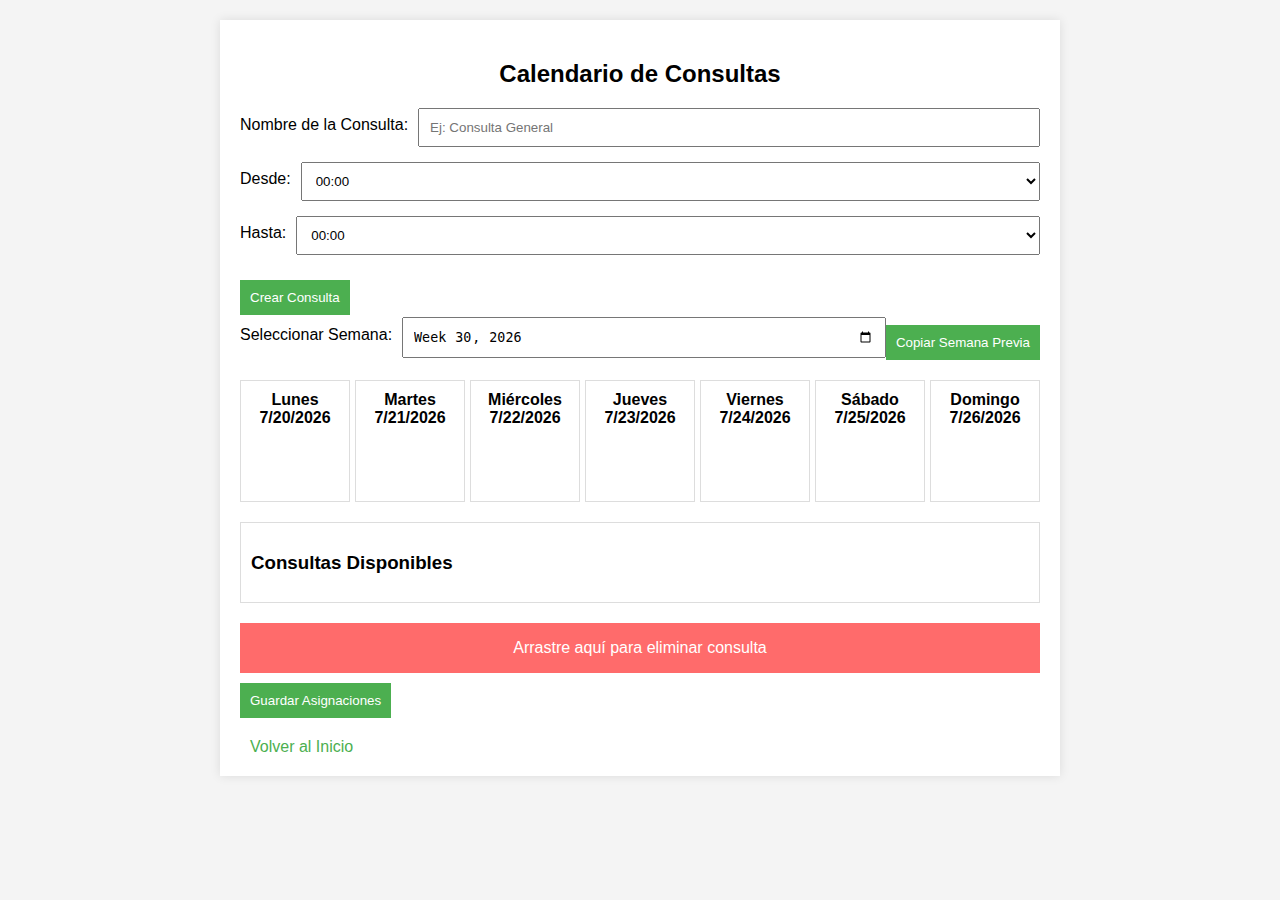
==== calendario-consultas.html @ 0a967711 "Update calendario-consultas.html" ====
<!DOCTYPE html>
<html lang="es">
<head>
    <meta charset="UTF-8">
    <meta name="viewport" content="width=device-width, initial-scale=1.0">
    <title>Calendario de Consultas</title>
    <style>
        body {
            font-family: Arial, sans-serif;
            background-color: #f4f4f4;
            margin: 0;
            padding: 0;
            display: flex;
            flex-direction: column;
            align-items: center;
        }
        .container {
            margin-top: 20px;
            max-width: 800px;
            width: 100%;
            padding: 20px;
            background-color: white;
            box-shadow: 0 0 10px rgba(0, 0, 0, 0.1);
        }
        h2 {
            text-align: center;
        }
        .form-group {
            margin-bottom: 15px;
            display: flex;
            align-items: center;
        }
        .form-group label {
            display: block;
            margin-bottom: 5px;
            margin-right: 10px;
        }
        .form-group input,
        .form-group select {
            flex: 1;
            padding: 10px;
            box-sizing: border-box;
        }
        .btn {
            padding: 10px;
            background-color: #4CAF50;
            color: white;
            border: none;
            cursor: pointer;
            margin-top: 10px;
        }
        .btn:hover {
            background-color: #45a049;
        }
        .calendar-week {
            display: grid;
            grid-template-columns: repeat(7, 1fr);
            gap: 5px;
            margin-top: 20px;
        }
        .day {
            border: 1px solid #ddd;
            padding: 10px;
            min-height: 100px;
        }
        .day-header {
            font-weight: bold;
            text-align: center;
            margin-bottom: 10px;
        }
        .day-content {
            min-height: 50px;
        }
        .consulta {
            background-color: #4CAF50;
            color: white;
            padding: 5px;
            margin: 5px;
            cursor: move;
            display: inline-block;
        }
        .consultas-disponibles {
            margin-top: 20px;
            padding: 10px;
            border: 1px solid #ddd;
        }
        .papelera {
            width: 100%;
            height: 50px;
            background-color: #ff6b6b;
            color: white;
            text-align: center;
            line-height: 50px;
            margin-top: 20px;
        }
        nav {
            margin-top: 20px;
        }
        nav a {
            margin: 0 10px;
            text-decoration: none;
            color: #4CAF50;
        }
        .modal {
            display: none;
            position: fixed;
            z-index: 1;
            left: 0;
            top: 0;
            width: 100%;
            height: 100%;
            overflow: auto;
            background-color: rgba(0,0,0,0.4);
        }
        .modal-content {
            background-color: #fefefe;
            margin: 15% auto;
            padding: 20px;
            border: 1px solid #888;
            width: 80%;
            max-width: 500px;
        }
        .close {
            color: #aaa;
            float: right;
            font-size: 28px;
            font-weight: bold;
            cursor: pointer;
        }
        .close:hover,
        .close:focus {
            color: black;
            text-decoration: none;
            cursor: pointer;
        }
        .holiday {
            background-color: #ffcccb;
        }
    </style>
</head>
<body>
    <div class="container">
        <h2>Calendario de Consultas</h2>
        
        <div class="form-group">
            <label for="nombreConsulta">Nombre de la Consulta:</label>
            <input type="text" id="nombreConsulta" placeholder="Ej: Consulta General">
        </div>
        <div class="form-group">
            <label for="horaInicio">Desde:</label>
            <select id="horaInicio"></select>
        </div>
        <div class="form-group">
            <label for="horaFin">Hasta:</label>
            <select id="horaFin"></select>
        </div>
        <button class="btn" onclick="crearConsulta()">Crear Consulta</button>

        <div class="form-group">
            <label for="semana">Seleccionar Semana:</label>
            <input type="week" id="semana" onchange="mostrarCalendarioSemanal()">
            <button class="btn" onclick="copiarSemanaPreviaAsignaciones()">Copiar Semana Previa</button>
        </div>
        <div id="calendarioSemanal" style="display: none;">
            <div class="calendar-week" id="calendarWeek"></div>
            <div class="consultas-disponibles" id="consultasDisponibles">
                <h3>Consultas Disponibles</h3>
            </div>
            <div class="papelera" ondrop="eliminarConsulta(event)" ondragover="allowDrop(event)">
                Arrastre aquí para eliminar consulta
            </div>
        </div>
        <button class="btn" onclick="guardarAsignaciones()">Guardar Asignaciones</button>
        <nav>
            <a href="index.html">Volver al Inicio</a>
        </nav>
    </div>

    <div id="subespecialidadModal" class="modal">
        <div class="modal-content">
            <span class="close">&times;</span>
            <h3>Seleccionar Subespecialidad</h3>
            <select id="subespecialidadSelect" onchange="cargarMedicosSubespecialidad()"></select>
            <h3>Seleccionar Médico</h3>
            <select id="medicoSelect"></select>
            <button onclick="confirmarAsignacion()">Confirmar</button>
        </div>
    </div>

    <script>
        const semanaInput = document.getElementById('semana');
        const calendarWeek = document.getElementById('calendarWeek');
        const consultasDisponibles = document.getElementById('consultasDisponibles');
        const diasSemana = ['Lunes', 'Martes', 'Miércoles', 'Jueves', 'Viernes', 'Sábado', 'Domingo'];
        let consultaActual;
        let diaSeleccionado;
        const modal = document.getElementById('subespecialidadModal');
        const span = document.getElementsByClassName("close")[0];
        const subespecialidadSelect = document.getElementById('subespecialidadSelect');
        const medicoSelect = document.getElementById('medicoSelect');

        let consultas = [];
        let asignacionesSemana = {};

        function generarOpcionesHoras() {
            const horaInicio = document.getElementById('horaInicio');
            const horaFin = document.getElementById('horaFin');
            for (let i = 0; i < 24; i++) {
                for (let j = 0; j < 60; j += 30) {
                    const hora = `${i.toString().padStart(2, '0')}:${j.toString().padStart(2, '0')}`;
                    horaInicio.innerHTML += `<option value="${hora}">${hora}</option>`;
                    horaFin.innerHTML += `<option value="${hora}">${hora}</option>`;
                }
            }
        }

        function crearConsulta() {
            const nombre = document.getElementById('nombreConsulta').value;
            const inicio = document.getElementById('horaInicio').value;
            const fin = document.getElementById('horaFin').value;
            
            if (nombre && inicio && fin) {
                const consulta = { id: Date.now(), nombre, inicio, fin };
                consultas.push(consulta);
                localStorage.setItem('consultas', JSON.stringify(consultas));
                cargarConsultas();
                
                document.getElementById('nombreConsulta').value = '';
            } else {
                alert('Por favor, complete todos los campos.');
            }
        }

        function mostrarCalendarioSemanal() {
            const semanaSeleccionada = semanaInput.value;
            if (!semanaSeleccionada) return;

            document.getElementById('calendarioSemanal').style.display = 'block';
            generarCalendarioSemanal(semanaSeleccionada);
            cargarConsultas();
            cargarAsignacionesGuardadas(semanaSeleccionada);
        }

        function generarCalendarioSemanal(semana) {
            calendarWeek.innerHTML = '';
            const [year, week] = semana.split('-W');
            const fechaInicio = getDateOfISOWeek(parseInt(week), parseInt(year));

            const festivosNacionales = JSON.parse(localStorage.getItem('festivosNacionales')) || {};
            const festivosMadrid = JSON.parse(localStorage.getItem('festivosMadrid')) || {};
            const festivosManuales = JSON.parse(localStorage.getItem('festivosManuales')) || {};

            diasSemana.forEach((dia, index) => {
                const fecha = new Date(fechaInicio);
                fecha.setDate(fecha.getDate() + index);
                const fechaStr = fecha.toISOString().split('T')[0];
                const dayElement = document.createElement('div');
                dayElement.className = 'day';
                
                let holidayInfo = '';
                if (festivosNacionales[fechaStr] || festivosMadrid[fechaStr]) {
                    dayElement.classList.add('holiday');
                    holidayInfo = '<br><small>Festivo</small>';
                } else if (festivosManuales[fechaStr]) {
                    dayElement.classList.add('holiday');
                    holidayInfo = '<br><small>Festivo añadido</small>';
                }

                dayElement.innerHTML = `
                    <div class="day-header">${dia}<br>${fecha.toLocaleDateString()}${holidayInfo}</div>
                    <div class="day-content" data-fecha="${fechaStr}" ondrop="drop(event)" ondragover="allowDrop(event)"></div>
                `;
                calendarWeek.appendChild(dayElement);
            });
        }

        function getDateOfISOWeek(week, year) {
            const simple = new Date(Date.UTC(year, 0, 1 + (week - 1) * 7));
            const dayOfWeek = simple.getUTCDay();
            const ISOweekStart = new Date(simple);
            if (dayOfWeek <= 4)
                ISOweekStart.setUTCDate(simple.getUTCDate() - dayOfWeek + 1);
            else
                ISOweekStart.setUTCDate(simple.getUTCDate() + 8 - dayOfWeek);
            return ISOweekStart;
        }

        function cargarConsultas() {
            consultas = JSON.parse(localStorage.getItem('consultas')) || [];
            consultasDisponibles.innerHTML = '<h3>Consultas Disponibles</h3>';
            consultas.forEach(consulta => {
                const consultaElement = document.createElement('div');
                consultaElement.className = 'consulta';
                consultaElement.draggable = true;
                consultaElement.id = `consulta-${consulta.id}`;
                consultaElement.textContent = `${consulta.nombre} (${consulta.inicio} - ${consulta.fin})`;
                consultaElement.addEventListener('dragstart', drag);
                consultaElement.setAttribute('data-consulta', JSON.stringify(consulta));
                consultasDisponibles.appendChild(consultaElement);
            });
        }

        function allowDrop(ev) {
            ev.preventDefault();
        }

        function drag(ev) {
            ev.dataTransfer.setData("text/plain", ev.target.id);
        }

        function drop(ev) {
            ev.preventDefault();
            const data = ev.dataTransfer.getData("text/plain");
            const consultaElement = document.getElementById(data);
            if (consultaElement) {
                const dayElement = ev.target.closest('.day');
                if (dayElement.classList.contains('holiday')) {
                    alert("No se pueden asignar consultas en días festivos.");
                    return;
                }
                consultaActual = JSON.parse(consultaElement.getAttribute('data-consulta'));
                diaSeleccionado = ev.target.closest('.day-content');
                mostrarModalSubespecialidad();
            }
        }

        function eliminarConsulta(ev) {
            ev.preventDefault();
            const data = ev.dataTransfer.getData("text/plain");
            const consultaElement = document.getElementById(data);
            if (consultaElement) {
                consultaElement.remove();
            }
        }

        function guardarAsignaciones() {
            const semanaSeleccionada = semanaInput.value;
            if (!semanaSeleccionada) {
                alert("Por favor, selecciona una semana antes de guardar.");
                return;
            }

            asignacionesSemana = {};
            document.querySelectorAll('.day-content').forEach((dayContent) => {
                const fecha = dayContent.getAttribute('data-fecha');
                const consultas = Array.from(dayContent.querySelectorAll('.consulta')).map(consulta => {
                    return JSON.parse(consulta.getAttribute('data-consulta'));
                });
                asignacionesSemana[fecha] = consultas;
            });

            localStorage.setItem(`asignaciones_${semanaSeleccionada}`, JSON.stringify(asignacionesSemana));
            alert("Asignaciones guardadas correctamente.");
        }

        function cargarAsignacionesGuardadas(semana) {
            const asignacionesGuardadas = JSON.parse(localStorage.getItem(`asignaciones_${semana}`)) || {};
            asignacionesSemana = asignacionesGuardadas;
            
            document.querySelectorAll('.day-content').forEach((dayContent) => {
                const fecha = dayContent.getAttribute('data-fecha');
                const consultasDelDia = asignacionesGuardadas[fecha] || [];
                
                dayContent.innerHTML = ''; // Limpiar el contenido existente
                
                consultasDelDia.forEach(consulta => {
                    const consultaElement = document.createElement('div');
                    consultaElement.className = 'consulta';
                    consultaElement.draggable = true;
                    consultaElement.id = `consulta-${consulta.id}`;
                    consultaElement.textContent = `${consulta.nombre} (${consulta.inicio} - ${consulta.fin}) - ${consulta.subespecialidad} - ${consulta.medico}`;
                    consultaElement.addEventListener('dragstart', drag);
                    consultaElement.setAttribute('data-consulta', JSON.stringify(consulta));
                    dayContent.appendChild(consultaElement);
                });
            });
        }

        function copiarSemanaPreviaAsignaciones() {
            const semanaSeleccionada = semanaInput.value;
            if (!semanaSeleccionada) {
                alert("Por favor, selecciona una semana antes de copiar.");
                return;
            }

            const [year, week] = semanaSeleccionada.split('-W');
            const semanaPreviaNum = parseInt(week) - 1;
            const semanaPreviaYear = semanaPreviaNum > 0 ? year : parseInt(year) - 1;
            const semanaPreviaWeek = semanaPreviaNum > 0 ? semanaPreviaNum : 52; // Asumiendo que el año anterior tiene 52 semanas
            const semanaPrevia = `${semanaPreviaYear}-W${semanaPreviaWeek.toString().padStart(2, '0')}`;

            const asignacionesPrevias = JSON.parse(localStorage.getItem(`asignaciones_${semanaPrevia}`)) || {};
            
            const fechaInicioSemanaActual = getDateOfISOWeek(parseInt(week), parseInt(year));
            const fechaInicioSemanaPrevia = getDateOfISOWeek(semanaPreviaWeek, semanaPreviaYear);
            
            const nuevasAsignaciones = {};
            Object.keys(asignacionesPrevias).forEach(fechaPrevia => {
                const diferenciaEnDias = (new Date(fechaPrevia) - fechaInicioSemanaPrevia) / (1000 * 60 * 60 * 24);
                const nuevaFecha = new Date(fechaInicioSemanaActual);
                nuevaFecha.setDate(nuevaFecha.getDate() + diferenciaEnDias);
                const nuevaFechaStr = nuevaFecha.toISOString().split('T')[0];
                nuevasAsignaciones[nuevaFechaStr] = asignacionesPrevias[fechaPrevia];
            });

            asignacionesSemana = nuevasAsignaciones;
            cargarAsignacionesEnCalendario(nuevasAsignaciones);
            
            alert("Asignaciones de la semana previa copiadas. No olvides guardar los cambios si deseas mantenerlos.");
        }

        function cargarAsignacionesEnCalendario(asignaciones) {
            document.querySelectorAll('.day-content').forEach((dayContent) => {
                const fecha = dayContent.getAttribute('data-fecha');
                const consultasDelDia = asignaciones[fecha] || [];
                
                dayContent.innerHTML = ''; // Limpiar el contenido existente
                
                consultasDelDia.forEach(consulta => {
                    const consultaElement = document.createElement('div');
                    consultaElement.className = 'consulta';
                    consultaElement.draggable = true;
                    consultaElement.id = `consulta-${consulta.id}`;
                    consultaElement.textContent = `${consulta.nombre} (${consulta.inicio} - ${consulta.fin}) - ${consulta.subespecialidad} - ${consulta.medico}`;
                    consultaElement.addEventListener('dragstart', drag);
                    consultaElement.setAttribute('data-consulta', JSON.stringify(consulta));
                    dayContent.appendChild(consultaElement);
                });
            });
        }

        function mostrarModalSubespecialidad() {
            cargarSubespecialidades();
            modal.style.display = "block";
        }

        function cargarSubespecialidades() {
            const subespecialidades = JSON.parse(localStorage.getItem('subespecialidadesPosibles')) || [];
            subespecialidadSelect.innerHTML = '<option value="">Seleccione una subespecialidad</option>';
            subespecialidades.forEach(sub => {
                const option = document.createElement('option');
                option.value = sub;
                option.textContent = sub;
                subespecialidadSelect.appendChild(option);
            });
        }

        function cargarMedicosSubespecialidad() {
            const subespecialidad = subespecialidadSelect.value;
            const subespecialidadesMedicos = JSON.parse(localStorage.getItem('subespecialidadesMedicos')) || {};
            const medicos = JSON.parse(localStorage.getItem('medicos')) || [];
            
            medicoSelect.innerHTML = '<option value="cualquiera">Cualquiera</option>';
            
            medicos.forEach(medico => {
                if (subespecialidadesMedicos[medico.correo] && subespecialidadesMedicos[medico.correo].includes(subespecialidad)) {
                    const option = document.createElement('option');
                    option.value = medico.correo;
                    option.textContent = `${medico.nombre} ${medico.apellidos}`;
                    medicoSelect.appendChild(option);
                }
            });
        }

        function confirmarAsignacion() {
            const subespecialidadSeleccionada = subespecialidadSelect.value;
            const medicoSeleccionado = medicoSelect.value;

            if (!subespecialidadSeleccionada) {
                alert("Por favor, selecciona una subespecialidad.");
                return;
            }

            let medicoAsignado;
            if (medicoSeleccionado === "cualquiera") {
                const medicosDisponibles = Array.from(medicoSelect.options).slice(1);
                if (medicosDisponibles.length === 0) {
                    alert("No hay médicos disponibles para esta subespecialidad.");
                    return;
                }
                const medicoAleatorio = medicosDisponibles[Math.floor(Math.random() * medicosDisponibles.length)];
                medicoAsignado = medicoAleatorio.textContent;
            } else {
                medicoAsignado = medicoSelect.options[medicoSelect.selectedIndex].textContent;
            }

            consultaActual.subespecialidad = subespecialidadSeleccionada;
            consultaActual.medico = medicoAsignado;

            const newConsulta = document.createElement('div');
            newConsulta.className = 'consulta';
            newConsulta.draggable = true;
            newConsulta.id = `consulta-${consultaActual.id}`;
            newConsulta.textContent = `${consultaActual.nombre} (${consultaActual.inicio} - ${consultaActual.fin}) - ${subespecialidadSeleccionada} - ${medicoAsignado}`;
            newConsulta.addEventListener('dragstart', drag);
            newConsulta.setAttribute('data-consulta', JSON.stringify(consultaActual));
            diaSeleccionado.appendChild(newConsulta);

            const fecha = diaSeleccionado.getAttribute('data-fecha');
            if (!asignacionesSemana[fecha]) {
                asignacionesSemana[fecha] = [];
            }
            asignacionesSemana[fecha].push(consultaActual);

            modal.style.display = "none";
        }

        window.onload = function() {
            generarOpcionesHoras();
            const currentDate = new Date();
            const currentWeek = getWeekNumber(currentDate);
            semanaInput.value = `${currentDate.getFullYear()}-W${currentWeek.toString().padStart(2, '0')}`;
            mostrarCalendarioSemanal();
        };

        function getWeekNumber(d) {
            d = new Date(Date.UTC(d.getFullYear(), d.getMonth(), d.getDate()));
            d.setUTCDate(d.getUTCDate() + 4 - (d.getUTCDay()||7));
            var yearStart = new Date(Date.UTC(d.getUTCFullYear(),0,1));
            var weekNo = Math.ceil(( ( (d - yearStart) / 86400000) + 1)/7);
            return weekNo;
        }

        span.onclick = function() {
            modal.style.display = "none";
        }

        window.onclick = function(event) {
            if (event.target == modal) {
                modal.style.display = "none";
            }
        }
    </script>
</body>
</html>
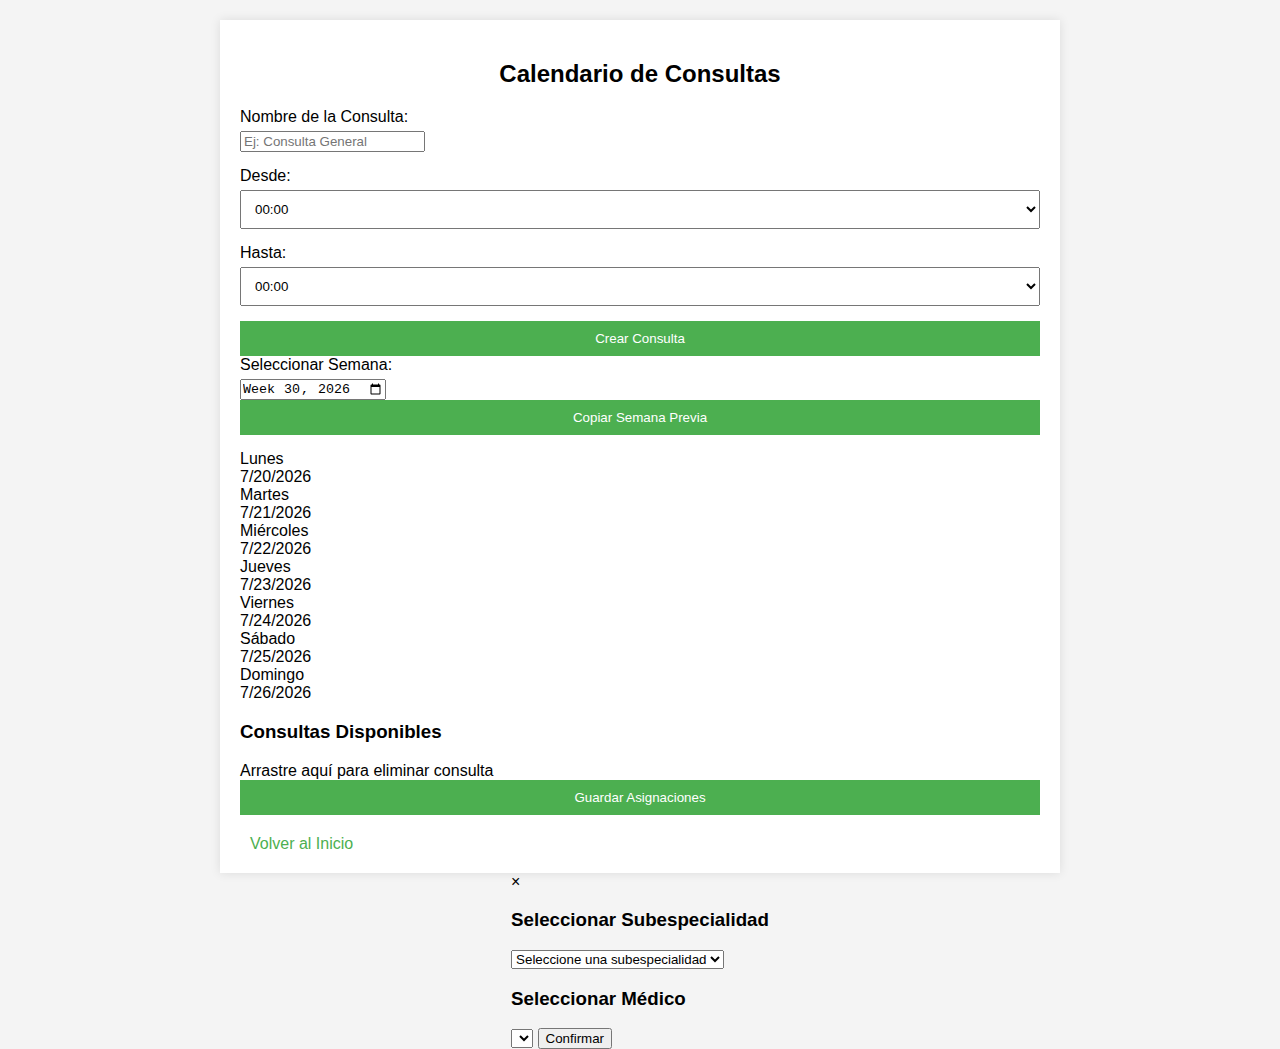
==== commit 0b4feee7: "Update calendario-consultas.html" ====
--- a/calendario-consultas.html
+++ b/calendario-consultas.html
@@ -27,71 +27,50 @@
         }
         .form-group {
             margin-bottom: 15px;
-            display: flex;
-            align-items: center;
         }
         .form-group label {
             display: block;
             margin-bottom: 5px;
-            margin-right: 10px;
-        }
-        .form-group input,
+        }
         .form-group select {
-            flex: 1;
+            width: 100%;
             padding: 10px;
-            box-sizing: border-box;
         }
         .btn {
+            width: 100%;
             padding: 10px;
             background-color: #4CAF50;
             color: white;
             border: none;
             cursor: pointer;
-            margin-top: 10px;
         }
         .btn:hover {
             background-color: #45a049;
         }
-        .calendar-week {
-            display: grid;
-            grid-template-columns: repeat(7, 1fr);
-            gap: 5px;
+        .subespecialidades-list {
             margin-top: 20px;
         }
-        .day {
+        table {
+            width: 100%;
+            border-collapse: collapse;
+            margin-bottom: 20px;
+        }
+        table, th, td {
             border: 1px solid #ddd;
+        }
+        th, td {
             padding: 10px;
-            min-height: 100px;
-        }
-        .day-header {
-            font-weight: bold;
-            text-align: center;
-            margin-bottom: 10px;
-        }
-        .day-content {
-            min-height: 50px;
-        }
-        .consulta {
-            background-color: #4CAF50;
+            text-align: left;
+        }
+        th {
+            background-color: #f2f2f2;
+        }
+        .delete-btn {
+            background-color: red;
             color: white;
-            padding: 5px;
-            margin: 5px;
-            cursor: move;
-            display: inline-block;
-        }
-        .consultas-disponibles {
-            margin-top: 20px;
-            padding: 10px;
-            border: 1px solid #ddd;
-        }
-        .papelera {
-            width: 100%;
-            height: 50px;
-            background-color: #ff6b6b;
-            color: white;
-            text-align: center;
-            line-height: 50px;
-            margin-top: 20px;
+            border: none;
+            padding: 5px 10px;
+            cursor: pointer;
         }
         nav {
             margin-top: 20px;
@@ -101,40 +80,20 @@
             text-decoration: none;
             color: #4CAF50;
         }
-        .modal {
-            display: none;
-            position: fixed;
-            z-index: 1;
-            left: 0;
-            top: 0;
-            width: 100%;
-            height: 100%;
-            overflow: auto;
-            background-color: rgba(0,0,0,0.4);
-        }
-        .modal-content {
-            background-color: #fefefe;
-            margin: 15% auto;
-            padding: 20px;
-            border: 1px solid #888;
-            width: 80%;
-            max-width: 500px;
-        }
-        .close {
-            color: #aaa;
-            float: right;
-            font-size: 28px;
-            font-weight: bold;
-            cursor: pointer;
-        }
-        .close:hover,
-        .close:focus {
-            color: black;
-            text-decoration: none;
-            cursor: pointer;
-        }
-        .holiday {
-            background-color: #ffcccb;
+        .nueva-subespecialidad {
+            margin-top: 20px;
+            padding: 10px;
+            border: 1px solid #ddd;
+            background-color: #f9f9f9;
+        }
+        .nueva-subespecialidad input {
+            width: calc(100% - 110px);
+            padding: 5px;
+        }
+        .nueva-subespecialidad button {
+            width: 100px;
+            padding: 5px;
+            margin-left: 5px;
         }
     </style>
 </head>
@@ -200,7 +159,7 @@
         const medicoSelect = document.getElementById('medicoSelect');
 
         let consultas = [];
-        let asignacionesSemana = {};
+        let consultasAsignadas = {};
 
         function generarOpcionesHoras() {
             const horaInicio = document.getElementById('horaInicio');
@@ -268,7 +227,7 @@
 
                 dayElement.innerHTML = `
                     <div class="day-header">${dia}<br>${fecha.toLocaleDateString()}${holidayInfo}</div>
-                    <div class="day-content" data-fecha="${fechaStr}" ondrop="drop(event)" ondragover="allowDrop(event)"></div>
+                    <div class="day-content" ondrop="drop(event)" ondragover="allowDrop(event)" data-fecha="${fechaStr}"></div>
                 `;
                 calendarWeek.appendChild(dayElement);
             });
@@ -293,11 +252,20 @@
                 consultaElement.className = 'consulta';
                 consultaElement.draggable = true;
                 consultaElement.id = `consulta-${consulta.id}`;
-                consultaElement.textContent = `${consulta.nombre} (${consulta.inicio} - ${consulta.fin})`;
+                consultaElement.innerHTML = `
+                    <span>${consulta.nombre} (${consulta.inicio} - ${consulta.fin})</span>
+                    <button class="eliminar-consulta" onclick="eliminarConsultaCreada(${consulta.id})">Eliminar</button>
+                `;
                 consultaElement.addEventListener('dragstart', drag);
                 consultaElement.setAttribute('data-consulta', JSON.stringify(consulta));
                 consultasDisponibles.appendChild(consultaElement);
             });
+        }
+
+        function eliminarConsultaCreada(id) {
+            consultas = consultas.filter(c => c.id !== id);
+            localStorage.setItem('consultas', JSON.stringify(consultas));
+            cargarConsultas();
         }
 
         function allowDrop(ev) {
@@ -328,8 +296,14 @@
             ev.preventDefault();
             const data = ev.dataTransfer.getData("text/plain");
             const consultaElement = document.getElementById(data);
-            if (consultaElement) {
-                consultaElement.remove();
+            if (consultaElement && consultaElement.classList.contains('consulta-asignada')) {
+                const consulta = JSON.parse(consultaElement.getAttribute('data-consulta'));
+                const fecha = consultaElement.closest('.day-content').getAttribute('data-fecha');
+                consultasAsignadas[fecha] = consultasAsignadas[fecha].filter(c => c.asignacionId !== consulta.asignacionId);
+                if (consultasAsignadas[fecha].length === 0) {
+                    delete consultasAsignadas[fecha];
+                }
+                actualizarCalendario();
             }
         }
 
@@ -340,40 +314,14 @@
                 return;
             }
 
-            asignacionesSemana = {};
-            document.querySelectorAll('.day-content').forEach((dayContent) => {
-                const fecha = dayContent.getAttribute('data-fecha');
-                const consultas = Array.from(dayContent.querySelectorAll('.consulta')).map(consulta => {
-                    return JSON.parse(consulta.getAttribute('data-consulta'));
-                });
-                asignacionesSemana[fecha] = consultas;
-            });
-
-            localStorage.setItem(`asignaciones_${semanaSeleccionada}`, JSON.stringify(asignacionesSemana));
+            localStorage.setItem(`consultasAsignadas_${semanaSeleccionada}`, JSON.stringify(consultasAsignadas));
             alert("Asignaciones guardadas correctamente.");
         }
 
         function cargarAsignacionesGuardadas(semana) {
-            const asignacionesGuardadas = JSON.parse(localStorage.getItem(`asignaciones_${semana}`)) || {};
-            asignacionesSemana = asignacionesGuardadas;
-            
-            document.querySelectorAll('.day-content').forEach((dayContent) => {
-                const fecha = dayContent.getAttribute('data-fecha');
-                const consultasDelDia = asignacionesGuardadas[fecha] || [];
-                
-                dayContent.innerHTML = ''; // Limpiar el contenido existente
-                
-                consultasDelDia.forEach(consulta => {
-                    const consultaElement = document.createElement('div');
-                    consultaElement.className = 'consulta';
-                    consultaElement.draggable = true;
-                    consultaElement.id = `consulta-${consulta.id}`;
-                    consultaElement.textContent = `${consulta.nombre} (${consulta.inicio} - ${consulta.fin}) - ${consulta.subespecialidad} - ${consulta.medico}`;
-                    consultaElement.addEventListener('dragstart', drag);
-                    consultaElement.setAttribute('data-consulta', JSON.stringify(consulta));
-                    dayContent.appendChild(consultaElement);
-                });
-            });
+            const asignacionesGuardadas = JSON.parse(localStorage.getItem(`consultasAsignadas_${semana}`)) || {};
+            consultasAsignadas = asignacionesGuardadas;
+            actualizarCalendario();
         }
 
         function copiarSemanaPreviaAsignaciones() {
@@ -386,10 +334,10 @@
             const [year, week] = semanaSeleccionada.split('-W');
             const semanaPreviaNum = parseInt(week) - 1;
             const semanaPreviaYear = semanaPreviaNum > 0 ? year : parseInt(year) - 1;
-            const semanaPreviaWeek = semanaPreviaNum > 0 ? semanaPreviaNum : 52; // Asumiendo que el año anterior tiene 52 semanas
+            const semanaPreviaWeek = semanaPreviaNum > 0 ? semanaPreviaNum : 52;
             const semanaPrevia = `${semanaPreviaYear}-W${semanaPreviaWeek.toString().padStart(2, '0')}`;
 
-            const asignacionesPrevias = JSON.parse(localStorage.getItem(`asignaciones_${semanaPrevia}`)) || {};
+            const asignacionesPrevias = JSON.parse(localStorage.getItem(`consultasAsignadas_${semanaPrevia}`)) || {};
             
             const fechaInicioSemanaActual = getDateOfISOWeek(parseInt(week), parseInt(year));
             const fechaInicioSemanaPrevia = getDateOfISOWeek(semanaPreviaWeek, semanaPreviaYear);
@@ -400,31 +348,35 @@
                 const nuevaFecha = new Date(fechaInicioSemanaActual);
                 nuevaFecha.setDate(nuevaFecha.getDate() + diferenciaEnDias);
                 const nuevaFechaStr = nuevaFecha.toISOString().split('T')[0];
-                nuevasAsignaciones[nuevaFechaStr] = asignacionesPrevias[fechaPrevia];
-            });
-
-            asignacionesSemana = nuevasAsignaciones;
-            cargarAsignacionesEnCalendario(nuevasAsignaciones);
+                nuevasAsignaciones[nuevaFechaStr] = asignacionesPrevias[fechaPrevia].map(consulta => ({
+                    ...consulta,
+                    asignacionId: Date.now() + Math.random()
+                }));
+            });
+
+            consultasAsignadas = nuevasAsignaciones;
+            actualizarCalendario();
             
             alert("Asignaciones de la semana previa copiadas. No olvides guardar los cambios si deseas mantenerlos.");
         }
 
-        function cargarAsignacionesEnCalendario(asignaciones) {
-            document.querySelectorAll('.day-content').forEach((dayContent) => {
-                const fecha = dayContent.getAttribute('data-fecha');
-                const consultasDelDia = asignaciones[fecha] || [];
-                
-                dayContent.innerHTML = ''; // Limpiar el contenido existente
-                
-                consultasDelDia.forEach(consulta => {
+        function actualizarCalendario() {
+            const dias = document.querySelectorAll('.day-content');
+            dias.forEach((dia) => {
+                const fecha = dia.getAttribute('data-fecha');
+                const consultasDia = consultasAsignadas[fecha] || [];
+                dia.innerHTML = '';
+                consultasDia.forEach((consulta) => {
                     const consultaElement = document.createElement('div');
-                    consultaElement.className = 'consulta';
+                    consultaElement.className = 'consulta consulta-asignada';
                     consultaElement.draggable = true;
-                    consultaElement.id = `consulta-${consulta.id}`;
-                    consultaElement.textContent = `${consulta.nombre} (${consulta.inicio} - ${consulta.fin}) - ${consulta.subespecialidad} - ${consulta.medico}`;
+                    consultaElement.innerHTML = `${consulta.nombre} (${consulta.inicio} - ${consulta.fin})<br>
+                        ${consulta.subespecialidad ? `Subespecialidad: ${consulta.subespecialidad}<br>` : ''}
+                        ${consulta.medico ? `Médico: ${consulta.medico}` : ''}`;
+                    consultaElement.id = `consulta-asignada-${consulta.asignacionId}`;
+                    consultaElement.setAttribute('data-consulta', JSON.stringify(consulta));
                     consultaElement.addEventListener('dragstart', drag);
-                    consultaElement.setAttribute('data-consulta', JSON.stringify(consulta));
-                    dayContent.appendChild(consultaElement);
+                    dia.appendChild(consultaElement);
                 });
             });
         }
@@ -484,29 +436,26 @@
                 medicoAsignado = medicoSelect.options[medicoSelect.selectedIndex].textContent;
             }
 
-            consultaActual.subespecialidad = subespecialidadSeleccionada;
-            consultaActual.medico = medicoAsignado;
-
-            const newConsulta = document.createElement('div');
-            newConsulta.className = 'consulta';
-            newConsulta.draggable = true;
-            newConsulta.id = `consulta-${consultaActual.id}`;
-            newConsulta.textContent = `${consultaActual.nombre} (${consultaActual.inicio} - ${consultaActual.fin}) - ${subespecialidadSeleccionada} - ${medicoAsignado}`;
-            newConsulta.addEventListener('dragstart', drag);
-            newConsulta.setAttribute('data-consulta', JSON.stringify(consultaActual));
-            diaSeleccionado.appendChild(newConsulta);
+            const consultaAsignada = {
+                ...consultaActual,
+                subespecialidad: subespecialidadSeleccionada,
+                medico: medicoAsignado,
+                asignacionId: Date.now()
+            };
 
             const fecha = diaSeleccionado.getAttribute('data-fecha');
-            if (!asignacionesSemana[fecha]) {
-                asignacionesSemana[fecha] = [];
-            }
-            asignacionesSemana[fecha].push(consultaActual);
-
+            if (!consultasAsignadas[fecha]) {
+                consultasAsignadas[fecha] = [];
+            }
+            consultasAsignadas[fecha].push(consultaAsignada);
+
+            actualizarCalendario();
             modal.style.display = "none";
         }
 
         window.onload = function() {
             generarOpcionesHoras();
+            cargarSubespecialidades();
             const currentDate = new Date();
             const currentWeek = getWeekNumber(currentDate);
             semanaInput.value = `${currentDate.getFullYear()}-W${currentWeek.toString().padStart(2, '0')}`;
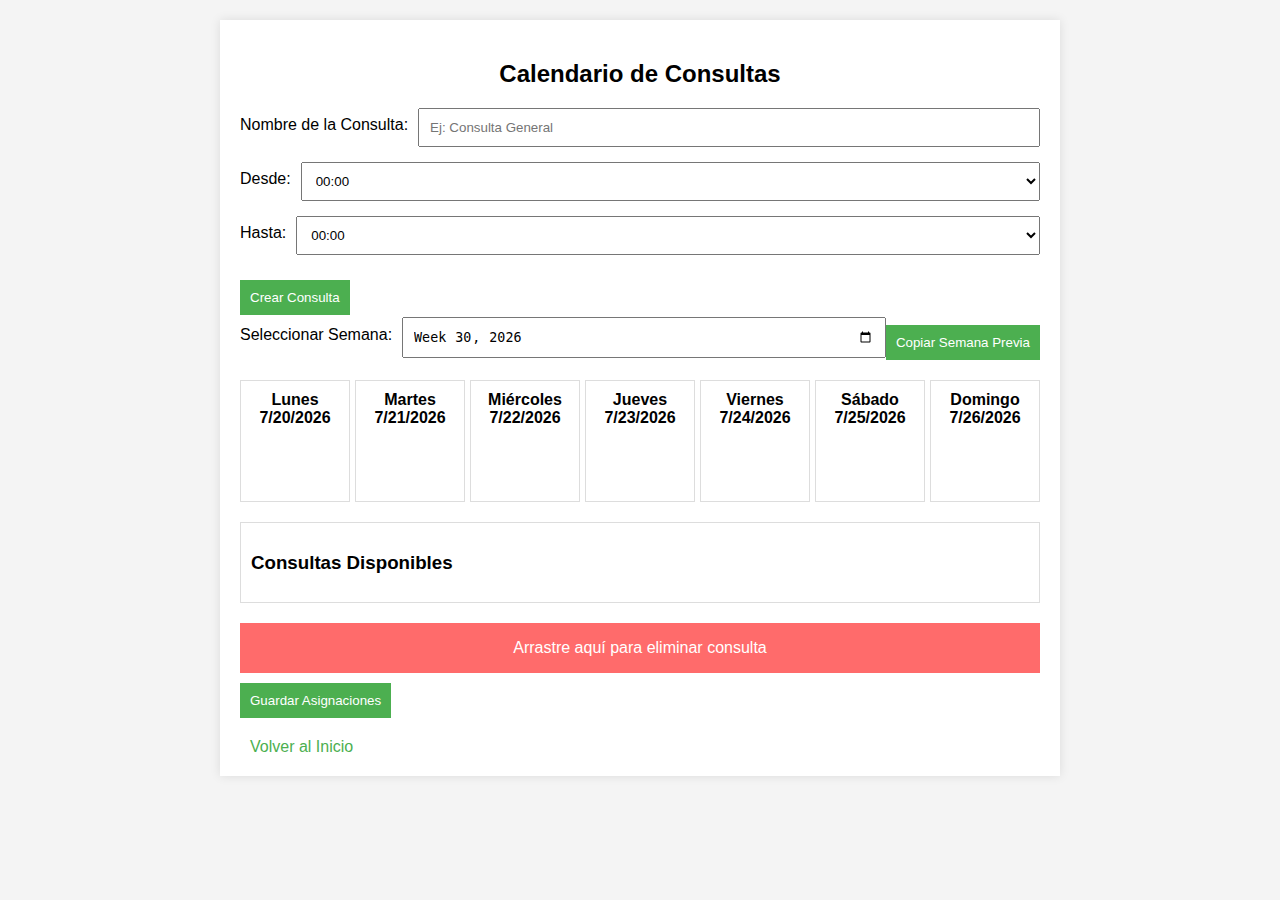
==== commit c1e5664c: "Update calendario-consultas.html" ====
--- a/calendario-consultas.html
+++ b/calendario-consultas.html
@@ -27,50 +27,73 @@
         }
         .form-group {
             margin-bottom: 15px;
+            display: flex;
+            align-items: center;
         }
         .form-group label {
             display: block;
             margin-bottom: 5px;
-        }
+            margin-right: 10px;
+        }
+        .form-group input,
         .form-group select {
-            width: 100%;
+            flex: 1;
             padding: 10px;
+            box-sizing: border-box;
         }
         .btn {
-            width: 100%;
             padding: 10px;
             background-color: #4CAF50;
             color: white;
             border: none;
             cursor: pointer;
+            margin-top: 10px;
         }
         .btn:hover {
             background-color: #45a049;
         }
-        .subespecialidades-list {
+        .calendar-week {
+            display: grid;
+            grid-template-columns: repeat(7, 1fr);
+            gap: 5px;
             margin-top: 20px;
         }
-        table {
+        .day {
+            border: 1px solid #ddd;
+            padding: 10px;
+            min-height: 100px;
+        }
+        .day-header {
+            font-weight: bold;
+            text-align: center;
+            margin-bottom: 10px;
+        }
+        .day-content {
+            min-height: 50px;
+        }
+        .consulta {
+            background-color: #4CAF50;
+            color: white;
+            padding: 5px;
+            margin: 5px;
+            cursor: move;
+            display: flex;
+            justify-content: space-between;
+            align-items: center;
+        }
+        .consultas-disponibles {
+            margin-top: 20px;
+            padding: 10px;
+            border: 1px solid #ddd;
+        }
+        .papelera {
             width: 100%;
-            border-collapse: collapse;
-            margin-bottom: 20px;
-        }
-        table, th, td {
-            border: 1px solid #ddd;
-        }
-        th, td {
-            padding: 10px;
-            text-align: left;
-        }
-        th {
-            background-color: #f2f2f2;
-        }
-        .delete-btn {
-            background-color: red;
+            height: 50px;
+            background-color: #ff6b6b;
             color: white;
-            border: none;
-            padding: 5px 10px;
-            cursor: pointer;
+            text-align: center;
+            line-height: 50px;
+            margin-top: 20px;
         }
         nav {
             margin-top: 20px;
@@ -80,19 +103,47 @@
             text-decoration: none;
             color: #4CAF50;
         }
-        .nueva-subespecialidad {
-            margin-top: 20px;
-            padding: 10px;
-            border: 1px solid #ddd;
-            background-color: #f9f9f9;
-        }
-        .nueva-subespecialidad input {
-            width: calc(100% - 110px);
-            padding: 5px;
-        }
-        .nueva-subespecialidad button {
-            width: 100px;
-            padding: 5px;
+        .modal {
+            display: none;
+            position: fixed;
+            z-index: 1;
+            left: 0;
+            top: 0;
+            width: 100%;
+            height: 100%;
+            overflow: auto;
+            background-color: rgba(0,0,0,0.4);
+        }
+        .modal-content {
+            background-color: #fefefe;
+            margin: 15% auto;
+            padding: 20px;
+            border: 1px solid #888;
+            width: 80%;
+            max-width: 500px;
+        }
+        .close {
+            color: #aaa;
+            float: right;
+            font-size: 28px;
+            font-weight: bold;
+            cursor: pointer;
+        }
+        .close:hover,
+        .close:focus {
+            color: black;
+            text-decoration: none;
+            cursor: pointer;
+        }
+        .holiday {
+            background-color: #ffcccb;
+        }
+        .eliminar-consulta {
+            background-color: #ff6b6b;
+            color: white;
+            border: none;
+            padding: 2px 5px;
+            cursor: pointer;
             margin-left: 5px;
         }
     </style>
@@ -455,7 +506,6 @@
 
         window.onload = function() {
             generarOpcionesHoras();
-            cargarSubespecialidades();
             const currentDate = new Date();
             const currentWeek = getWeekNumber(currentDate);
             semanaInput.value = `${currentDate.getFullYear()}-W${currentWeek.toString().padStart(2, '0')}`;
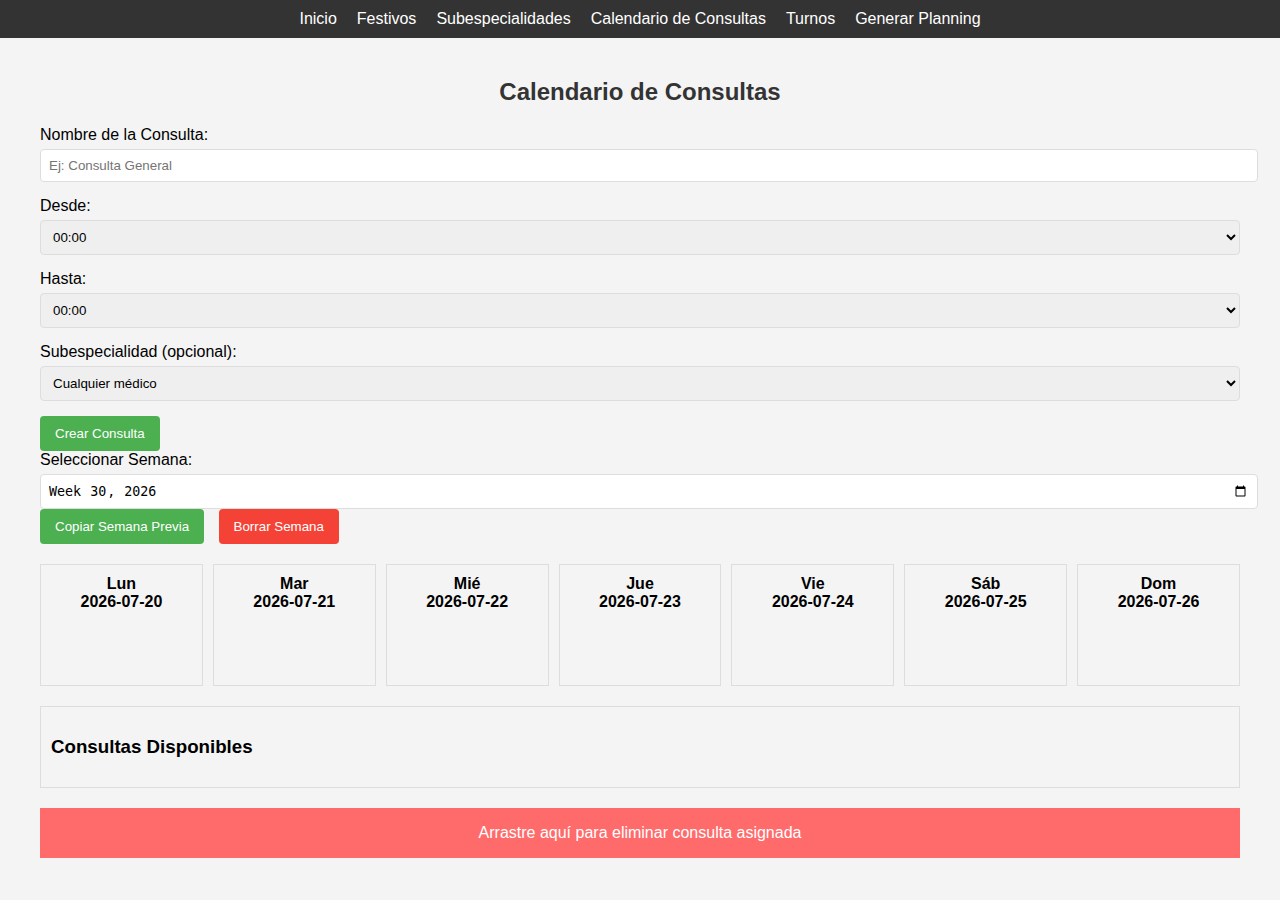
==== commit e2dd9573: "Add files via upload" ====
--- a/calendario-consultas.html
+++ b/calendario-consultas.html
@@ -1,534 +1,994 @@
-<!DOCTYPE html>
-<html lang="es">
-<head>
-    <meta charset="UTF-8">
-    <meta name="viewport" content="width=device-width, initial-scale=1.0">
-    <title>Calendario de Consultas</title>
-    <style>
-        body {
-            font-family: Arial, sans-serif;
-            background-color: #f4f4f4;
-            margin: 0;
-            padding: 0;
-            display: flex;
-            flex-direction: column;
-            align-items: center;
-        }
-        .container {
-            margin-top: 20px;
-            max-width: 800px;
-            width: 100%;
-            padding: 20px;
-            background-color: white;
-            box-shadow: 0 0 10px rgba(0, 0, 0, 0.1);
-        }
-        h2 {
-            text-align: center;
-        }
-        .form-group {
-            margin-bottom: 15px;
-            display: flex;
-            align-items: center;
-        }
-        .form-group label {
-            display: block;
-            margin-bottom: 5px;
-            margin-right: 10px;
-        }
-        .form-group input,
-        .form-group select {
-            flex: 1;
-            padding: 10px;
-            box-sizing: border-box;
-        }
-        .btn {
-            padding: 10px;
-            background-color: #4CAF50;
-            color: white;
-            border: none;
-            cursor: pointer;
-            margin-top: 10px;
-        }
-        .btn:hover {
-            background-color: #45a049;
-        }
-        .calendar-week {
-            display: grid;
-            grid-template-columns: repeat(7, 1fr);
-            gap: 5px;
-            margin-top: 20px;
-        }
-        .day {
-            border: 1px solid #ddd;
-            padding: 10px;
-            min-height: 100px;
-        }
-        .day-header {
-            font-weight: bold;
-            text-align: center;
-            margin-bottom: 10px;
-        }
-        .day-content {
-            min-height: 50px;
-        }
-        .consulta {
-            background-color: #4CAF50;
-            color: white;
-            padding: 5px;
-            margin: 5px;
-            cursor: move;
-            display: flex;
-            justify-content: space-between;
-            align-items: center;
-        }
-        .consultas-disponibles {
-            margin-top: 20px;
-            padding: 10px;
-            border: 1px solid #ddd;
-        }
-        .papelera {
-            width: 100%;
-            height: 50px;
-            background-color: #ff6b6b;
-            color: white;
-            text-align: center;
-            line-height: 50px;
-            margin-top: 20px;
-        }
-        nav {
-            margin-top: 20px;
-        }
-        nav a {
-            margin: 0 10px;
-            text-decoration: none;
-            color: #4CAF50;
-        }
-        .modal {
-            display: none;
-            position: fixed;
-            z-index: 1;
-            left: 0;
-            top: 0;
-            width: 100%;
-            height: 100%;
-            overflow: auto;
-            background-color: rgba(0,0,0,0.4);
-        }
-        .modal-content {
-            background-color: #fefefe;
-            margin: 15% auto;
-            padding: 20px;
-            border: 1px solid #888;
-            width: 80%;
-            max-width: 500px;
-        }
-        .close {
-            color: #aaa;
-            float: right;
-            font-size: 28px;
-            font-weight: bold;
-            cursor: pointer;
-        }
-        .close:hover,
-        .close:focus {
-            color: black;
-            text-decoration: none;
-            cursor: pointer;
-        }
-        .holiday {
-            background-color: #ffcccb;
-        }
-        .eliminar-consulta {
-            background-color: #ff6b6b;
-            color: white;
-            border: none;
-            padding: 2px 5px;
-            cursor: pointer;
-            margin-left: 5px;
-        }
-    </style>
-</head>
-<body>
-    <div class="container">
-        <h2>Calendario de Consultas</h2>
-        
-        <div class="form-group">
-            <label for="nombreConsulta">Nombre de la Consulta:</label>
-            <input type="text" id="nombreConsulta" placeholder="Ej: Consulta General">
-        </div>
-        <div class="form-group">
-            <label for="horaInicio">Desde:</label>
-            <select id="horaInicio"></select>
-        </div>
-        <div class="form-group">
-            <label for="horaFin">Hasta:</label>
-            <select id="horaFin"></select>
-        </div>
-        <button class="btn" onclick="crearConsulta()">Crear Consulta</button>
-
-        <div class="form-group">
-            <label for="semana">Seleccionar Semana:</label>
-            <input type="week" id="semana" onchange="mostrarCalendarioSemanal()">
-            <button class="btn" onclick="copiarSemanaPreviaAsignaciones()">Copiar Semana Previa</button>
-        </div>
-        <div id="calendarioSemanal" style="display: none;">
-            <div class="calendar-week" id="calendarWeek"></div>
-            <div class="consultas-disponibles" id="consultasDisponibles">
-                <h3>Consultas Disponibles</h3>
-            </div>
-            <div class="papelera" ondrop="eliminarConsulta(event)" ondragover="allowDrop(event)">
-                Arrastre aquí para eliminar consulta
-            </div>
-        </div>
-        <button class="btn" onclick="guardarAsignaciones()">Guardar Asignaciones</button>
-        <nav>
-            <a href="index.html">Volver al Inicio</a>
-        </nav>
-    </div>
-
-    <div id="subespecialidadModal" class="modal">
-        <div class="modal-content">
-            <span class="close">&times;</span>
-            <h3>Seleccionar Subespecialidad</h3>
-            <select id="subespecialidadSelect" onchange="cargarMedicosSubespecialidad()"></select>
-            <h3>Seleccionar Médico</h3>
-            <select id="medicoSelect"></select>
-            <button onclick="confirmarAsignacion()">Confirmar</button>
-        </div>
-    </div>
-
-    <script>
-        const semanaInput = document.getElementById('semana');
-        const calendarWeek = document.getElementById('calendarWeek');
-        const consultasDisponibles = document.getElementById('consultasDisponibles');
-        const diasSemana = ['Lunes', 'Martes', 'Miércoles', 'Jueves', 'Viernes', 'Sábado', 'Domingo'];
-        let consultaActual;
-        let diaSeleccionado;
-        const modal = document.getElementById('subespecialidadModal');
-        const span = document.getElementsByClassName("close")[0];
-        const subespecialidadSelect = document.getElementById('subespecialidadSelect');
-        const medicoSelect = document.getElementById('medicoSelect');
-
-        let consultas = [];
-        let consultasAsignadas = {};
-
-        function generarOpcionesHoras() {
-            const horaInicio = document.getElementById('horaInicio');
-            const horaFin = document.getElementById('horaFin');
-            for (let i = 0; i < 24; i++) {
-                for (let j = 0; j < 60; j += 30) {
-                    const hora = `${i.toString().padStart(2, '0')}:${j.toString().padStart(2, '0')}`;
-                    horaInicio.innerHTML += `<option value="${hora}">${hora}</option>`;
-                    horaFin.innerHTML += `<option value="${hora}">${hora}</option>`;
-                }
-            }
-        }
-
-        function crearConsulta() {
-            const nombre = document.getElementById('nombreConsulta').value;
-            const inicio = document.getElementById('horaInicio').value;
-            const fin = document.getElementById('horaFin').value;
-            
-            if (nombre && inicio && fin) {
-                const consulta = { id: Date.now(), nombre, inicio, fin };
-                consultas.push(consulta);
-                localStorage.setItem('consultas', JSON.stringify(consultas));
-                cargarConsultas();
-                
-                document.getElementById('nombreConsulta').value = '';
-            } else {
-                alert('Por favor, complete todos los campos.');
-            }
-        }
-
-        function mostrarCalendarioSemanal() {
-            const semanaSeleccionada = semanaInput.value;
-            if (!semanaSeleccionada) return;
-
-            document.getElementById('calendarioSemanal').style.display = 'block';
-            generarCalendarioSemanal(semanaSeleccionada);
-            cargarConsultas();
-            cargarAsignacionesGuardadas(semanaSeleccionada);
-        }
-
-        function generarCalendarioSemanal(semana) {
-            calendarWeek.innerHTML = '';
-            const [year, week] = semana.split('-W');
-            const fechaInicio = getDateOfISOWeek(parseInt(week), parseInt(year));
-
-            const festivosNacionales = JSON.parse(localStorage.getItem('festivosNacionales')) || {};
-            const festivosMadrid = JSON.parse(localStorage.getItem('festivosMadrid')) || {};
-            const festivosManuales = JSON.parse(localStorage.getItem('festivosManuales')) || {};
-
-            diasSemana.forEach((dia, index) => {
-                const fecha = new Date(fechaInicio);
-                fecha.setDate(fecha.getDate() + index);
-                const fechaStr = fecha.toISOString().split('T')[0];
-                const dayElement = document.createElement('div');
-                dayElement.className = 'day';
-                
-                let holidayInfo = '';
-                if (festivosNacionales[fechaStr] || festivosMadrid[fechaStr]) {
-                    dayElement.classList.add('holiday');
-                    holidayInfo = '<br><small>Festivo</small>';
-                } else if (festivosManuales[fechaStr]) {
-                    dayElement.classList.add('holiday');
-                    holidayInfo = '<br><small>Festivo añadido</small>';
-                }
-
-                dayElement.innerHTML = `
-                    <div class="day-header">${dia}<br>${fecha.toLocaleDateString()}${holidayInfo}</div>
-                    <div class="day-content" ondrop="drop(event)" ondragover="allowDrop(event)" data-fecha="${fechaStr}"></div>
-                `;
-                calendarWeek.appendChild(dayElement);
-            });
-        }
-
-        function getDateOfISOWeek(week, year) {
-            const simple = new Date(Date.UTC(year, 0, 1 + (week - 1) * 7));
-            const dayOfWeek = simple.getUTCDay();
-            const ISOweekStart = new Date(simple);
-            if (dayOfWeek <= 4)
-                ISOweekStart.setUTCDate(simple.getUTCDate() - dayOfWeek + 1);
-            else
-                ISOweekStart.setUTCDate(simple.getUTCDate() + 8 - dayOfWeek);
-            return ISOweekStart;
-        }
-
-        function cargarConsultas() {
-            consultas = JSON.parse(localStorage.getItem('consultas')) || [];
-            consultasDisponibles.innerHTML = '<h3>Consultas Disponibles</h3>';
-            consultas.forEach(consulta => {
-                const consultaElement = document.createElement('div');
-                consultaElement.className = 'consulta';
-                consultaElement.draggable = true;
-                consultaElement.id = `consulta-${consulta.id}`;
-                consultaElement.innerHTML = `
-                    <span>${consulta.nombre} (${consulta.inicio} - ${consulta.fin})</span>
-                    <button class="eliminar-consulta" onclick="eliminarConsultaCreada(${consulta.id})">Eliminar</button>
-                `;
-                consultaElement.addEventListener('dragstart', drag);
-                consultaElement.setAttribute('data-consulta', JSON.stringify(consulta));
-                consultasDisponibles.appendChild(consultaElement);
-            });
-        }
-
-        function eliminarConsultaCreada(id) {
-            consultas = consultas.filter(c => c.id !== id);
-            localStorage.setItem('consultas', JSON.stringify(consultas));
-            cargarConsultas();
-        }
-
-        function allowDrop(ev) {
-            ev.preventDefault();
-        }
-
-        function drag(ev) {
-            ev.dataTransfer.setData("text/plain", ev.target.id);
-        }
-
-        function drop(ev) {
-            ev.preventDefault();
-            const data = ev.dataTransfer.getData("text/plain");
-            const consultaElement = document.getElementById(data);
-            if (consultaElement) {
-                const dayElement = ev.target.closest('.day');
-                if (dayElement.classList.contains('holiday')) {
-                    alert("No se pueden asignar consultas en días festivos.");
-                    return;
-                }
-                consultaActual = JSON.parse(consultaElement.getAttribute('data-consulta'));
-                diaSeleccionado = ev.target.closest('.day-content');
-                mostrarModalSubespecialidad();
-            }
-        }
-
-        function eliminarConsulta(ev) {
-            ev.preventDefault();
-            const data = ev.dataTransfer.getData("text/plain");
-            const consultaElement = document.getElementById(data);
-            if (consultaElement && consultaElement.classList.contains('consulta-asignada')) {
-                const consulta = JSON.parse(consultaElement.getAttribute('data-consulta'));
-                const fecha = consultaElement.closest('.day-content').getAttribute('data-fecha');
-                consultasAsignadas[fecha] = consultasAsignadas[fecha].filter(c => c.asignacionId !== consulta.asignacionId);
-                if (consultasAsignadas[fecha].length === 0) {
-                    delete consultasAsignadas[fecha];
-                }
-                actualizarCalendario();
-            }
-        }
-
-        function guardarAsignaciones() {
-            const semanaSeleccionada = semanaInput.value;
-            if (!semanaSeleccionada) {
-                alert("Por favor, selecciona una semana antes de guardar.");
-                return;
-            }
-
-            localStorage.setItem(`consultasAsignadas_${semanaSeleccionada}`, JSON.stringify(consultasAsignadas));
-            alert("Asignaciones guardadas correctamente.");
-        }
-
-        function cargarAsignacionesGuardadas(semana) {
-            const asignacionesGuardadas = JSON.parse(localStorage.getItem(`consultasAsignadas_${semana}`)) || {};
-            consultasAsignadas = asignacionesGuardadas;
-            actualizarCalendario();
-        }
-
-        function copiarSemanaPreviaAsignaciones() {
-            const semanaSeleccionada = semanaInput.value;
-            if (!semanaSeleccionada) {
-                alert("Por favor, selecciona una semana antes de copiar.");
-                return;
-            }
-
-            const [year, week] = semanaSeleccionada.split('-W');
-            const semanaPreviaNum = parseInt(week) - 1;
-            const semanaPreviaYear = semanaPreviaNum > 0 ? year : parseInt(year) - 1;
-            const semanaPreviaWeek = semanaPreviaNum > 0 ? semanaPreviaNum : 52;
-            const semanaPrevia = `${semanaPreviaYear}-W${semanaPreviaWeek.toString().padStart(2, '0')}`;
-
-            const asignacionesPrevias = JSON.parse(localStorage.getItem(`consultasAsignadas_${semanaPrevia}`)) || {};
-            
-            const fechaInicioSemanaActual = getDateOfISOWeek(parseInt(week), parseInt(year));
-            const fechaInicioSemanaPrevia = getDateOfISOWeek(semanaPreviaWeek, semanaPreviaYear);
-            
-            const nuevasAsignaciones = {};
-            Object.keys(asignacionesPrevias).forEach(fechaPrevia => {
-                const diferenciaEnDias = (new Date(fechaPrevia) - fechaInicioSemanaPrevia) / (1000 * 60 * 60 * 24);
-                const nuevaFecha = new Date(fechaInicioSemanaActual);
-                nuevaFecha.setDate(nuevaFecha.getDate() + diferenciaEnDias);
-                const nuevaFechaStr = nuevaFecha.toISOString().split('T')[0];
-                nuevasAsignaciones[nuevaFechaStr] = asignacionesPrevias[fechaPrevia].map(consulta => ({
-                    ...consulta,
-                    asignacionId: Date.now() + Math.random()
-                }));
-            });
-
-            consultasAsignadas = nuevasAsignaciones;
-            actualizarCalendario();
-            
-            alert("Asignaciones de la semana previa copiadas. No olvides guardar los cambios si deseas mantenerlos.");
-        }
-
-        function actualizarCalendario() {
-            const dias = document.querySelectorAll('.day-content');
-            dias.forEach((dia) => {
-                const fecha = dia.getAttribute('data-fecha');
-                const consultasDia = consultasAsignadas[fecha] || [];
-                dia.innerHTML = '';
-                consultasDia.forEach((consulta) => {
-                    const consultaElement = document.createElement('div');
-                    consultaElement.className = 'consulta consulta-asignada';
-                    consultaElement.draggable = true;
-                    consultaElement.innerHTML = `${consulta.nombre} (${consulta.inicio} - ${consulta.fin})<br>
-                        ${consulta.subespecialidad ? `Subespecialidad: ${consulta.subespecialidad}<br>` : ''}
-                        ${consulta.medico ? `Médico: ${consulta.medico}` : ''}`;
-                    consultaElement.id = `consulta-asignada-${consulta.asignacionId}`;
-                    consultaElement.setAttribute('data-consulta', JSON.stringify(consulta));
-                    consultaElement.addEventListener('dragstart', drag);
-                    dia.appendChild(consultaElement);
-                });
-            });
-        }
-
-        function mostrarModalSubespecialidad() {
-            cargarSubespecialidades();
-            modal.style.display = "block";
-        }
-
-        function cargarSubespecialidades() {
-            const subespecialidades = JSON.parse(localStorage.getItem('subespecialidadesPosibles')) || [];
-            subespecialidadSelect.innerHTML = '<option value="">Seleccione una subespecialidad</option>';
-            subespecialidades.forEach(sub => {
-                const option = document.createElement('option');
-                option.value = sub;
-                option.textContent = sub;
-                subespecialidadSelect.appendChild(option);
-            });
-        }
-
-        function cargarMedicosSubespecialidad() {
-            const subespecialidad = subespecialidadSelect.value;
-            const subespecialidadesMedicos = JSON.parse(localStorage.getItem('subespecialidadesMedicos')) || {};
-            const medicos = JSON.parse(localStorage.getItem('medicos')) || [];
-            
-            medicoSelect.innerHTML = '<option value="cualquiera">Cualquiera</option>';
-            
-            medicos.forEach(medico => {
-                if (subespecialidadesMedicos[medico.correo] && subespecialidadesMedicos[medico.correo].includes(subespecialidad)) {
-                    const option = document.createElement('option');
-                    option.value = medico.correo;
-                    option.textContent = `${medico.nombre} ${medico.apellidos}`;
-                    medicoSelect.appendChild(option);
-                }
-            });
-        }
-
-        function confirmarAsignacion() {
-            const subespecialidadSeleccionada = subespecialidadSelect.value;
-            const medicoSeleccionado = medicoSelect.value;
-
-            if (!subespecialidadSeleccionada) {
-                alert("Por favor, selecciona una subespecialidad.");
-                return;
-            }
-
-            let medicoAsignado;
-            if (medicoSeleccionado === "cualquiera") {
-                const medicosDisponibles = Array.from(medicoSelect.options).slice(1);
-                if (medicosDisponibles.length === 0) {
-                    alert("No hay médicos disponibles para esta subespecialidad.");
-                    return;
-                }
-                const medicoAleatorio = medicosDisponibles[Math.floor(Math.random() * medicosDisponibles.length)];
-                medicoAsignado = medicoAleatorio.textContent;
-            } else {
-                medicoAsignado = medicoSelect.options[medicoSelect.selectedIndex].textContent;
-            }
-
-            const consultaAsignada = {
-                ...consultaActual,
-                subespecialidad: subespecialidadSeleccionada,
-                medico: medicoAsignado,
-                asignacionId: Date.now()
-            };
-
-            const fecha = diaSeleccionado.getAttribute('data-fecha');
-            if (!consultasAsignadas[fecha]) {
-                consultasAsignadas[fecha] = [];
-            }
-            consultasAsignadas[fecha].push(consultaAsignada);
-
-            actualizarCalendario();
-            modal.style.display = "none";
-        }
-
-        window.onload = function() {
-            generarOpcionesHoras();
-            const currentDate = new Date();
-            const currentWeek = getWeekNumber(currentDate);
-            semanaInput.value = `${currentDate.getFullYear()}-W${currentWeek.toString().padStart(2, '0')}`;
-            mostrarCalendarioSemanal();
-        };
-
-        function getWeekNumber(d) {
-            d = new Date(Date.UTC(d.getFullYear(), d.getMonth(), d.getDate()));
-            d.setUTCDate(d.getUTCDate() + 4 - (d.getUTCDay()||7));
-            var yearStart = new Date(Date.UTC(d.getUTCFullYear(),0,1));
-            var weekNo = Math.ceil(( ( (d - yearStart) / 86400000) + 1)/7);
-            return weekNo;
-        }
-
-        span.onclick = function() {
-            modal.style.display = "none";
-        }
-
-        window.onclick = function(event) {
-            if (event.target == modal) {
-                modal.style.display = "none";
-            }
-        }
-    </script>
-</body>
-</html>
+<!DOCTYPE html>
+<html lang="es">
+<head>
+    <link rel="stylesheet" href="styles.css">
+    <meta charset="UTF-8">
+    <meta name="viewport" content="width=device-width, initial-scale=1.0">
+    <title>Calendario de Consultas</title>
+    <style>
+        body {
+            font-family: Arial, sans-serif;
+            background-color: #f4f4f4;
+            margin: 0;
+            padding: 0;
+        }
+        .container {
+            max-width: 1200px;
+            margin: 0 auto;
+            padding: 20px;
+        }
+        h2 {
+            color: #333;
+            text-align: center;
+        }
+        .form-group {
+            margin-bottom: 15px;
+        }
+        .form-group label {
+            display: block;
+            margin-bottom: 5px;
+        }
+        .form-group input, .form-group select {
+            width: 100%;
+            padding: 8px;
+            border: 1px solid #ddd;
+            border-radius: 4px;
+        }
+        .btn {
+            background-color: #4CAF50;
+            color: white;
+            padding: 10px 15px;
+            border: none;
+            border-radius: 4px;
+            cursor: pointer;
+            margin-right: 10px;
+        }
+        .btn:hover {
+            background-color: #45a049;
+        }
+        .calendar-week {
+            display: grid;
+            grid-template-columns: repeat(7, 1fr);
+            gap: 10px;
+            margin-top: 20px;
+        }
+        .day {
+            border: 1px solid #ddd;
+            padding: 10px;
+            min-height: 100px;
+        }
+        .day-header {
+            font-weight: bold;
+            text-align: center;
+            margin-bottom: 10px;
+        }
+        .day-content {
+            min-height: 50px;
+        }
+        .consulta, .consulta-asignada {
+            background-color: #4CAF50;
+            color: white;
+            padding: 5px;
+            margin: 5px 0;
+            border-radius: 3px;
+            cursor: move;
+        }
+        .turno-asignado {
+            display: none; /* Hide assigned shifts */
+        }
+        .consultas-disponibles {
+            margin-top: 20px;
+            padding: 10px;
+            border: 1px solid #ddd;
+        }
+        .papelera {
+            width: 100%;
+            height: 50px;
+            background-color: #ff6b6b;
+            color: white;
+            text-align: center;
+            line-height: 50px;
+            margin-top: 20px;
+        }
+        nav {
+            background-color: #333;
+            padding: 10px 0;
+        }
+        nav ul {
+            list-style-type: none;
+            padding: 0;
+            margin: 0;
+            display: flex;
+            justify-content: center;
+        }
+        nav ul li {
+            margin: 0 10px;
+        }
+        nav ul li a {
+            color: white;
+            text-decoration: none;
+        }
+        .modal {
+            display: none;
+            position: fixed;
+            z-index: 1;
+            left: 0;
+            top: 0;
+            width: 100%;
+            height: 100%;
+            overflow: auto;
+            background-color: rgba(0,0,0,0.4);
+        }
+        .modal-content {
+            background-color: #fefefe;
+            margin: 15% auto;
+            padding: 20px;
+            border: 1px solid #888;
+            width: 80%;
+            max-width: 500px;
+        }
+        .close {
+            color: #aaa;
+            float: right;
+            font-size: 28px;
+            font-weight: bold;
+            cursor: pointer;
+        }
+        .holiday {
+            background-color: #ffcccb;
+        }
+        .unavailable {
+            background-color: #ffcccb;
+        }
+        .preference-dot {
+            display: inline-block;
+            width: 8px;
+            height: 8px;
+            background-color: #FFA500;
+            border-radius: 50%;
+            margin-left: 5px;
+        }
+    </style>
+        <script src="calendar-utils.js"></script>
+    </head>
+    <body>
+        <nav>
+            <ul>
+                <li><a href="index.html">Inicio</a></li>
+                <li><a href="festivos.html">Festivos</a></li>
+                <li><a href="subespecialidades.html">Subespecialidades</a></li>
+                <li><a href="calendario-consultas.html">Calendario de Consultas</a></li>
+                <li><a href="turnos.html">Turnos</a></li>
+                <li><a href="generar-planning.html">Generar Planning</a></li>
+            </ul>
+        </nav>
+        <div class="container">
+            <h2>Calendario de Consultas</h2>
+
+            <div class="form-group">
+                <label for="nombreConsulta">Nombre de la Consulta:</label>
+                <input type="text" id="nombreConsulta" placeholder="Ej: Consulta General">
+            </div>
+            <div class="form-group">
+                <label for="horaInicio">Desde:</label>
+                <select id="horaInicio"></select>
+            </div>
+            <div class="form-group">
+                <label for="horaFin">Hasta:</label>
+                <select id="horaFin"></select>
+            </div>
+            <div class="form-group">
+                <label for="subespecialidad">Subespecialidad (opcional):</label>
+                <select id="subespecialidad">
+                    <option value="">Cualquier médico</option>
+                </select>
+            </div>
+            <button class="btn" onclick="crearConsulta()">Crear Consulta</button>
+
+            <div class="form-group">
+                <label for="semana">Seleccionar Semana:</label>
+                <input type="week" id="semana">
+                <button class="btn" onclick="copiarSemanaPreviaAsignaciones('consulta')">Copiar Semana Previa</button>
+                <button class="btn" onclick="borrarSemana()" style="background-color: #f44336;">Borrar Semana</button>
+            </div>
+            <div id="calendarioSemanal" style="display: none;">
+                <div class="calendar-week" id="calendarWeek"></div>
+                <div class="consultas-disponibles" id="consultasDisponibles">
+                    <h3>Consultas Disponibles</h3>
+                </div>
+                <div class="papelera" ondrop="eliminarConsulta(event)" ondragover="allowDrop(event)">
+                    Arrastre aquí para eliminar consulta asignada
+                </div>
+            </div>
+        </div>
+
+        <div id="medicoModal" class="modal">
+            <div class="modal-content">
+                <span class="close">&times;</span>
+                <h3>Seleccionar Médico</h3>
+                <select id="medicoSelect"></select>
+                <div id="menosDiv">
+                    <div>
+                        <h4>Excluir médicos:</h4>
+                        <select id="menosSelect" multiple></select>
+                        <button id="todosDisponibles" class="btn">Todos los disponibles</button>
+                    </div>
+                    <div>
+                        <h4>Médicos excluidos:</h4>
+                        <div id="medicosExcluidos"></div>
+                    </div>
+                </div>
+                <button id="confirmarMedico" class="btn">Confirmar</button>
+            </div>
+        </div>
+
+    <div id="warningModal" class="modal">
+        <div class="modal-content">
+            <span class="close">&times;</span>
+            <h3>Advertencia</h3>
+            <p id="warningMessage"></p>
+            <button id="confirmAssignment" class="btn">Asignar de todos modos</button>
+            <button id="cancelAssignment" class="btn" style="background-color: #f44336;">Cancelar</button>
+        </div>
+    </div>
+
+    <div id="holidayModal" class="modal">
+        <div class="modal-content">
+            <span class="close">&times;</span>
+            <h3>Día Festivo</h3>
+            <p>No es posible asignar consulta un día festivo. Si quiere añadir una lo tendrá que hacer como un turno.</p>
+            <button id="closeHolidayModal" class="btn">Entendido</button>
+        </div>
+    </div>
+
+    <script>
+        const semanaInput = document.getElementById('semana');
+        const calendarWeek = document.getElementById('calendarWeek');
+        const consultasDisponibles = document.getElementById('consultasDisponibles');
+        const medicoModal = document.getElementById('medicoModal');
+        const warningModal = document.getElementById('warningModal');
+        const holidayModal = document.getElementById('holidayModal');
+        const medicoSelect = document.getElementById('medicoSelect');
+        const confirmarMedicoBtn = document.getElementById('confirmarMedico');
+        const confirmAssignmentBtn = document.getElementById('confirmAssignment');
+        const cancelAssignmentBtn = document.getElementById('cancelAssignment');
+        const closeHolidayModalBtn = document.getElementById('closeHolidayModal');
+        let consultas = [];
+        let consultaActual;
+        let fechaActual;
+        let festivosNacionales = {};
+        let festivosMadrid = {};
+        let festivosManuales = {};
+
+        function inicializarCalendario() {
+            generarOpcionesHoras();
+            actualizarSubespecialidades();
+            cargarFestivos();
+            cargarConsultas();
+            const currentDate = new Date();
+            const [year, week] = getWeekNumber(currentDate);
+            semanaInput.value = `${year}-W${week.toString().padStart(2, '0')}`;
+            mostrarCalendarioSemanal();
+            verificarConsultasEliminadas();
+        }
+
+        function generarOpcionesHoras() {
+            const horaInicio = document.getElementById('horaInicio');
+            const horaFin = document.getElementById('horaFin');
+            horaInicio.innerHTML = '';
+            horaFin.innerHTML = '';
+            for (let i = 0; i < 24; i++) {
+                for (let j = 0; j < 60; j += 30) {
+                    const hora = `${i.toString().padStart(2, '0')}:${j.toString().padStart(2, '0')}`;
+                    horaInicio.innerHTML += `<option value="${hora}">${hora}</option>`;
+                    horaFin.innerHTML += `<option value="${hora}">${hora}</option>`;
+                }
+            }
+        }
+
+        function actualizarSubespecialidades() {
+            const subespecialidades = cargarSubespecialidades();
+            const subespecialidadSelect = document.getElementById('subespecialidad');
+            subespecialidadSelect.innerHTML = '<option value="">Cualquier médico</option>';
+            subespecialidades.forEach(sub => {
+                const option = document.createElement('option');
+                option.value = sub;
+                option.textContent = sub;
+                subespecialidadSelect.appendChild(option);
+            });
+        }
+
+        function crearConsulta() {
+            const nombre = document.getElementById('nombreConsulta').value;
+            const inicio = document.getElementById('horaInicio').value;
+            const fin = document.getElementById('horaFin').value;
+            const subespecialidad = document.getElementById('subespecialidad').value;
+
+            if (nombre && inicio && fin) {
+                const consulta = { id: Date.now(), nombre, inicio, fin, subespecialidad };
+                consultas.push(consulta);
+                localStorage.setItem('consultas', JSON.stringify(consultas));
+                cargarConsultas();
+
+                document.getElementById('nombreConsulta').value = '';
+                document.getElementById('subespecialidad').value = '';
+            } else {
+                alert('Por favor, complete todos los campos obligatorios.');
+            }
+        }
+
+        function mostrarCalendarioSemanal() {
+            const semanaSeleccionada = semanaInput.value;
+            if (!semanaSeleccionada) return;
+
+            document.getElementById('calendarioSemanal').style.display = 'block';
+            calendarWeek.innerHTML = '';
+
+            const [year, week] = semanaSeleccionada.split('-W');
+            const primerDiaSemana = getFirstDayOfWeek(parseInt(year), parseInt(week));
+
+            const diasSemana = ['Lun', 'Mar', 'Mié', 'Jue', 'Vie', 'Sáb', 'Dom'];
+
+            for (let i = 0; i < 7; i++) {
+                const fecha = new Date(primerDiaSemana);
+                fecha.setDate(fecha.getDate() + i);
+                const fechaStr = formatDate(fecha);
+
+                const dayElement = document.createElement('div');
+                dayElement.className = 'day';
+                const festivoInfo = esFestivo(fechaStr);
+                if (festivoInfo) {
+                    dayElement.classList.add('holiday');
+                }
+                dayElement.innerHTML = `
+                    <div class="day-header">${diasSemana[i]}<br>${fechaStr}</div>
+                    <div class="day-content" data-fecha="${fechaStr}" ondrop="drop(event)" ondragover="allowDrop(event)"></div>
+                `;
+                if (festivoInfo) {
+                    const festivoLabel = document.createElement('span');
+                    festivoLabel.className = 'festivo-label';
+                    festivoLabel.textContent = festivoInfo;
+                    dayElement.querySelector('.day-header').appendChild(festivoLabel);
+                }
+                calendarWeek.appendChild(dayElement);
+            }
+            cargarAsignacionesGuardadas(semanaSeleccionada);
+            actualizarCalendario();
+        }
+
+        function cargarConsultas() {
+            consultas = JSON.parse(localStorage.getItem('consultas')) || [];
+            consultasDisponibles.innerHTML = '<h3>Consultas Disponibles</h3>';
+            consultas.forEach(consulta => {
+                const consultaElement = document.createElement('div');
+                consultaElement.className = 'consulta';
+                consultaElement.draggable = true;
+                consultaElement.id = `consulta-${consulta.id}`;
+                consultaElement.innerHTML = `
+                    <span>${consulta.nombre} (${consulta.inicio} - ${consulta.fin})${consulta.subespecialidad ? ` - ${consulta.subespecialidad}` : ''}</span>
+                    <button class="eliminar-consulta" onclick="eliminarConsultaCreada(${consulta.id})">Eliminar</button>
+                `;
+                consultaElement.addEventListener('dragstart', drag);
+                consultaElement.setAttribute('data-consulta', JSON.stringify(consulta));
+                consultasDisponibles.appendChild(consultaElement);
+            });
+        }
+
+        function eliminarConsultaCreada(id) {
+            consultas = consultas.filter(c => c.id !== id);
+            localStorage.setItem('consultas', JSON.stringify(consultas));
+            cargarConsultas();
+        }
+
+        function allowDrop(ev) {
+            ev.preventDefault();
+        }
+
+        function drag(ev) {
+            ev.dataTransfer.setData("text", ev.target.id);
+            ev.dataTransfer.setData("type", ev.target.classList.contains('consulta-asignada') ? 'asignada' : 'no-asignada');
+        }
+
+        function drop(ev) {
+            ev.preventDefault();
+            const data = ev.dataTransfer.getData("text");
+            const type = ev.dataTransfer.getData("type");
+            const consultaElement = document.getElementById(data);
+
+            if (consultaElement && (type === 'no-asignada' || type === 'asignada')) {
+                const consulta = JSON.parse(consultaElement.getAttribute('data-consulta'));
+                fechaActual = ev.target.closest('.day-content').getAttribute('data-fecha');
+
+                if (fechaActual) {
+                    if (esFestivo(fechaActual)) {
+                        holidayModal.style.display = 'block';
+                    } else {
+                        consultaActual = consulta;
+                        mostrarModalSeleccionMedico(consulta);
+                    }
+                }
+            }
+        }
+
+        function mostrarModalSeleccionMedico(consulta) {
+            const medicos = JSON.parse(localStorage.getItem('medicos')) || [];
+            const subespecialidadesMedicos = JSON.parse(localStorage.getItem('subespecialidadesMedicos')) || {};
+
+            medicoSelect.innerHTML = '<option value="cualquiera">Cualquiera</option>';
+            const menosSelect = document.getElementById('menosSelect');
+            menosSelect.innerHTML = '';
+            const medicosExcluidos = document.getElementById('medicosExcluidos');
+            medicosExcluidos.innerHTML = '';
+
+            medicos.forEach(medico => {
+                const preferencias = JSON.parse(localStorage.getItem(`calendario_${medico.correo}`)) || {};
+                if (preferencias[fechaActual] !== 'rojo' && 
+                    (!consulta.subespecialidad || (subespecialidadesMedicos[medico.correo] && subespecialidadesMedicos[medico.correo].includes(consulta.subespecialidad)))) {
+                    const option = document.createElement('option');
+                    option.value = medico.correo;
+                    option.textContent = `${medico.nombre} ${medico.apellidos}`;
+                    medicoSelect.appendChild(option);
+
+                    const menosOption = option.cloneNode(true);
+                    menosSelect.appendChild(menosOption);
+                }
+            });
+
+            if (medicoSelect.options.length === 1) {
+                alert('No hay médicos disponibles para esta consulta en la fecha seleccionada.');
+                return;
+            }
+
+            medicoSelect.value = 'cualquiera';
+            document.getElementById('menosDiv').style.display = 'block';
+
+            medicoSelect.onchange = function() {
+                document.getElementById('menosDiv').style.display = this.value === 'cualquiera' ? 'block' : 'none';
+            };
+
+            menosSelect.ondblclick = function(e) {
+                if (e.target.tagName === 'OPTION') {
+                    const medicoExcluido = document.createElement('div');
+                    medicoExcluido.className = 'medico-excluido';
+                    medicoExcluido.textContent = e.target.textContent;
+                    medicoExcluido.setAttribute('data-correo', e.target.value);
+                    medicosExcluidos.appendChild(medicoExcluido);
+                    e.target.disabled = true;
+                }
+            };
+
+            medicosExcluidos.ondblclick = function(e) {
+                if (e.target.classList.contains('medico-excluido')) {
+                    const correo = e.target.getAttribute('data-correo');
+                    const option = menosSelect.querySelector(`option[value="${correo}"]`);
+                    if (option) {
+                        option.disabled = false;
+                    }
+                    e.target.remove();
+                }
+            };
+
+            document.getElementById('todosDisponibles').onclick = function() {
+                menosSelect.querySelectorAll('option').forEach(option => option.disabled = false);
+                medicosExcluidos.innerHTML = '';
+            };
+
+            medicoModal.style.display = 'block';
+        }
+
+        confirmarMedicoBtn.onclick = function() {
+            const medicoSeleccionado = medicoSelect.value;
+            if (medicoSeleccionado === 'cualquiera') {
+                const medicosExcluidos = Array.from(document.getElementById('medicosExcluidos').children).map(div => div.getAttribute('data-correo'));
+                const medicosElegibles = Array.from(medicoSelect.options)
+                    .filter(option => option.value !== 'cualquiera' && !medicosExcluidos.includes(option.value))
+                    .map(option => option.value);
+
+                if (medicosElegibles.length === 0) {
+                    mostrarAdvertencia('No hay médicos disponibles después de aplicar las exclusiones.', false);
+                } else {
+                    asignarConsultaAleatoria(consultaActual, fechaActual, medicosElegibles);
+                }
+            } else if (medicoSeleccionado) {
+                verificarDisponibilidadMedico(medicoSeleccionado, fechaActual);
+            } else {
+                alert('Por favor, seleccione un médico o "Cualquiera".');
+            }
+            medicoModal.style.display = 'none';
+        };
+
+        function asignarConsultaAleatoria(consulta, fecha, medicosElegibles) {
+            const consultaAsignada = {
+                ...consulta,
+                asignacionId: Date.now(),
+                medicoId: 'cualquiera',
+                medicosElegibles: medicosElegibles,
+                fecha: fecha
+            };
+            guardarConsultaAsignada(consultaAsignada);
+        }
+
+        function guardarConsultaAsignada(consultaAsignada) {
+            const consultasAsignadas = JSON.parse(localStorage.getItem('consultasAsignadas')) || {};
+            if (!consultasAsignadas[consultaAsignada.fecha]) {
+                consultasAsignadas[consultaAsignada.fecha] = [];
+            }
+            consultasAsignadas[consultaAsignada.fecha].push(consultaAsignada);
+            localStorage.setItem('consultasAsignadas', JSON.stringify(consultasAsignadas));
+            actualizarCalendario();
+        }
+
+        function verificarDisponibilidadMedico(medicoId, fecha) {
+            const preferencias = JSON.parse(localStorage.getItem(`calendario_${medicoId}`)) || {};
+
+            if (preferencias[fecha] === 'rojo') {
+                mostrarAdvertencia('El médico seleccionado no está disponible en esta fecha. ¿Desea asignar la consulta de todos modos?', true);
+            } else if (preferencias[fecha] === 'amarillo') {
+                mostrarAdvertencia('El médico seleccionado ha marcado preferencia de no trabajar en esta fecha. ¿Desea continuar con la asignación?', true);
+            } else {
+                asignarConsulta(consultaActual, fecha, medicoId);
+            }
+        }
+
+        function mostrarAdvertencia(mensaje, onConfirm) {
+            const warningModal = document.getElementById('warningModal');
+            const warningMessage = document.getElementById('warningMessage');
+            warningMessage.textContent = mensaje;
+            warningModal.style.display = "block";
+
+            const confirmBtn = document.getElementById('confirmAssignment');
+            const cancelBtn = document.getElementById('cancelAssignment');
+
+            confirmBtn.onclick = () => {
+                if (onConfirm) {
+                    asignarConsulta(consultaActual, fechaActual, medicoSelect.value);
+                }
+                warningModal.style.display = "none";
+            };
+            cancelBtn.onclick = () => {
+                warningModal.style.display = "none";
+            };
+        }
+
+        confirmAssignmentBtn.onclick = function() {
+            asignarConsulta(consultaActual, fechaActual, medicoSelect.value);
+            warningModal.style.display = 'none';
+        }
+
+        cancelAssignmentBtn.onclick = function() {
+            warningModal.style.display = 'none';
+        }
+
+        closeHolidayModalBtn.onclick = function() {
+            holidayModal.style.display = 'none';
+        }
+
+        function asignarConsulta(consulta, fecha, medicoId) {
+            const consultasAsignadas = JSON.parse(localStorage.getItem('consultasAsignadas')) || {};
+            const turnosAsignados = JSON.parse(localStorage.getItem('turnosAsignados')) || {};
+
+            const conflicto = verificarConflictoHorario(consulta, fecha, medicoId, turnosAsignados, consultasAsignadas);
+            if (conflicto) {
+                mostrarAdvertencia(`Hay un conflicto de horario: ${conflicto}. ¿Desea asignar la consulta de todos modos?`, () => {
+                    const consultaAsignada = {...consulta, asignacionId: Date.now(), medicoId: medicoId, fecha: fecha};
+                    guardarConsultaAsignada(consultaAsignada);
+                });
+            } else {
+                const consultaAsignada = {...consulta, asignacionId: Date.now(), medicoId: medicoId, fecha: fecha};
+                guardarConsultaAsignada(consultaAsignada);
+            }
+        }
+
+        function eliminarConsulta(ev) {
+            ev.preventDefault();
+            const data = ev.dataTransfer.getData("text");
+            const consultaElement = document.getElementById(data);
+
+            if (consultaElement && consultaElement.classList.contains('consulta-asignada')) {
+                const consulta = JSON.parse(consultaElement.getAttribute('data-consulta'));
+                const consultasAsignadas = JSON.parse(localStorage.getItem('consultasAsignadas')) || {};
+
+                for (let fecha in consultasAsignadas) {
+                    consultasAsignadas[fecha] = consultasAsignadas[fecha].filter(c => c.asignacionId !== consulta.asignacionId);
+                    if (consultasAsignadas[fecha].length === 0) {
+                        delete consultasAsignadas[fecha];
+                    }
+                }
+
+                localStorage.setItem('consultasAsignadas', JSON.stringify(consultasAsignadas));
+                actualizarCalendario();
+                console.log('Consulta eliminada:', consulta); // Añadir log para depuración
+            }
+        }
+
+        function borrarSemana() {
+            const semanaSeleccionada = semanaInput.value;
+            if (!semanaSeleccionada) {
+                alert("Por favor, selecciona una semana antes de borrar.");
+                return;
+            }
+
+            if (confirm("¿Estás seguro de que quieres borrar todas las consultas de esta semana?")) {
+                const [year, week] = semanaSeleccionada.split('-W');
+                const primerDiaSemana = getFirstDayOfWeek(parseInt(year), parseInt(week));
+                const consultasAsignadas = JSON.parse(localStorage.getItem('consultasAsignadas')) || {};
+
+                for (let i = 0; i < 7; i++) {
+                    const fecha = new Date(primerDiaSemana);
+                    fecha.setDate(fecha.getDate() + i);
+                    const fechaStr = formatDate(fecha);
+                    if (consultasAsignadas[fechaStr]) {
+                        delete consultasAsignadas[fechaStr];
+                        console.log('Consultas borradas para la fecha:', fechaStr); // Añadir log para depuración
+                    }
+                }
+
+                localStorage.setItem('consultasAsignadas', JSON.stringify(consultasAsignadas));
+                actualizarCalendario();
+                alert("Todas las consultas de la semana seleccionada han sido borradas.");
+            }
+        }
+
+        function actualizarCalendario() {
+            const consultasAsignadas = JSON.parse(localStorage.getItem('consultasAsignadas')) || {};
+            const dayContents = document.querySelectorAll('.day-content');
+            dayContents.forEach(dayContent => {
+                const fecha = dayContent.getAttribute('data-fecha');
+                dayContent.innerHTML = '';
+                if (consultasAsignadas[fecha]) {
+                    consultasAsignadas[fecha].forEach(consulta => {
+                        const consultaElement = crearElementoAsignado(consulta, 'consulta', fecha);
+                        dayContent.appendChild(consultaElement);
+                    });
+                }
+            });
+            console.log('Calendario actualizado');
+        }
+
+        function sincronizarTurnos() {
+            const turnosAsignados = JSON.parse(localStorage.getItem('turnosAsignados')) || {};
+            const turnosEnCalendario = {};
+
+            document.querySelectorAll('.day-content').forEach(dayContent => {
+                const fecha = dayContent.getAttribute('data-fecha');
+                const turnosDelDia = Array.from(dayContent.querySelectorAll('.turno-asignado')).map(turnoElement => {
+                    return JSON.parse(turnoElement.getAttribute('data-turno'));
+                });
+                if (turnosDelDia.length > 0) {
+                    turnosEnCalendario[fecha] = turnosDelDia;
+                }
+            });
+
+            localStorage.setItem('turnosAsignados', JSON.stringify(turnosEnCalendario));
+            console.log('Turnos sincronizados con la página de turnos');
+        }
+
+        function crearElementoAsignado(item, tipo, fecha) {
+            if (tipo === 'turno') {
+                return null; // Don't create elements for shifts
+            }
+            const element = document.createElement('div');
+            element.className = `${tipo}-asignado consulta-asignada`;
+            element.draggable = true;
+            element.id = `${tipo}-asignado-${item.asignacionId}`;
+
+            let itemText = `${item.nombre} (${item.inicio} - ${item.fin}) - ${obtenerNombreMedico(item.medicoId)}`;
+
+            const preferencias = JSON.parse(localStorage.getItem(`calendario_${item.medicoId}`)) || {};
+            if (preferencias[fecha] === 'amarillo' || preferencias[fecha] === 'rojo') {
+                itemText += '<span class="preference-dot" title="Preferencia de no trabajar o no disponible"></span>';
+            }
+
+            element.innerHTML = itemText;
+            element.setAttribute('data-consulta', JSON.stringify(item));
+            element.addEventListener('dragstart', drag);
+            return element;
+        }
+
+        function cargarAsignacionesGuardadas(semanaSeleccionada) {
+            const consultasAsignadas = JSON.parse(localStorage.getItem('consultasAsignadas')) || {};
+            const [year, week] = semanaSeleccionada.split('-W');
+            const primerDiaSemana = getFirstDayOfWeek(parseInt(year), parseInt(week));
+
+            for (let i = 0; i < 7; i++) {
+                const fecha = new Date(primerDiaSemana);
+                fecha.setDate(fecha.getDate() + i);
+                const fechaStr = formatDate(fecha);
+                const dayContent = document.querySelector(`.day-content[data-fecha="${fechaStr}"]`);
+
+                if (dayContent && consultasAsignadas[fechaStr]) {
+                    consultasAsignadas[fechaStr].forEach(consulta => {
+                        const consultaElement = crearElementoAsignado(consulta, 'consulta', fechaStr);
+                        if (consultaElement) {
+                            dayContent.appendChild(consultaElement);
+                        }
+                    });
+                }
+            }
+        }
+
+        function copiarSemanaPreviaAsignaciones(tipo) {
+            const semanaSeleccionada = semanaInput.value;
+            if (!semanaSeleccionada) {
+                alert("Por favor, selecciona una semana antes de copiar.");
+                return;
+            }
+
+            const [year, week] = semanaSeleccionada.split('-W');
+            const semanaPreviaNum = parseInt(week) - 1;
+            const semanaPreviaYear = semanaPreviaNum > 0 ? year : parseInt(year) - 1;
+            const semanaPreviaWeek = semanaPreviaNum > 0 ? semanaPreviaNum : 52;
+            const semanaPrevia = `${semanaPreviaYear}-W${semanaPreviaWeek.toString().padStart(2, '0')}`;
+
+            const asignacionesPrevias = JSON.parse(localStorage.getItem(`${tipo}sAsignadas_${semanaPrevia}`)) || {};
+            localStorage.setItem(`${tipo}sAsignadas`, JSON.stringify(asignacionesPrevias));
+            actualizarCalendario();
+            alert("Asignaciones de la semana previa copiadas.");
+        }
+
+        function cargarFestivos() {
+            festivosNacionales = JSON.parse(localStorage.getItem('festivosNacionales')) || {};
+            festivosMadrid = JSON.parse(localStorage.getItem('festivosMadrid')) || {};
+            festivosManuales = JSON.parse(localStorage.getItem('festivosManuales')) || {};
+            console.log("Festivos cargados:", { festivosNacionales, festivosMadrid, festivosManuales });
+            return eliminarConsultasEnFestivos();
+        }
+
+        function verificarConsultasEliminadas() {
+            const consultasEliminadas = JSON.parse(localStorage.getItem('consultasEliminadas')) || [];
+            const hayNuevasEliminaciones = localStorage.getItem('hayNuevasEliminaciones') === 'true';
+
+            if (consultasEliminadas.length > 0 && hayNuevasEliminaciones) {
+                mostrarConsultasEliminadas(consultasEliminadas);
+                localStorage.setItem('hayNuevasEliminaciones', 'false');
+            }
+        }
+
+        function mostrarConsultasEliminadas(consultasEliminadas) {
+            let mensaje = '<h3>Consultas eliminadas debido a días festivos:</h3>';
+
+            consultasEliminadas.forEach(eliminacion => {
+                mensaje += `<h4>Fecha: ${formatDate(new Date(eliminacion.fecha))}</h4>`;
+                mensaje += `<p>Motivo: ${eliminacion.motivo}</p>`;
+                mensaje += '<ul>';
+                eliminacion.consultas.forEach(consulta => {
+                    mensaje += `<li>
+                        <strong>${consulta.nombre}</strong> (${consulta.inicio} - ${consulta.fin})<br>
+                        Médico: ${consulta.nombreMedico}<br>
+                        Subespecialidad: ${consulta.subespecialidad || 'No especificada'}<br>
+                        Eliminada el: ${new Date(consulta.fechaEliminacion).toLocaleString()}
+                    </li>`;
+                });
+                mensaje += '</ul>';
+            });
+
+            const modal = document.createElement('div');
+            modal.style.cssText = `
+                position: fixed;
+                z-index: 1000;
+                left: 0;
+                top: 0;
+                width: 100%;
+                height: 100%;
+                overflow: auto;
+                background-color: rgba(0,0,0,0.4);
+            `;
+
+            const modalContent = document.createElement('div');
+            modalContent.style.cssText = `
+                background-color: #fefefe;
+                margin: 15% auto;
+                padding: 20px;
+                border: 1px solid #888;
+                width: 80%;
+                max-width: 600px;
+                max-height: 80%;
+                overflow-y: auto;
+            `;
+
+            const closeBtn = document.createElement('span');
+            closeBtn.innerHTML = '&times;';
+            closeBtn.style.cssText = `
+                color: #aaa;
+                float: right;
+                font-size: 28px;
+                font-weight: bold;
+                cursor: pointer;
+            `;
+            closeBtn.onclick = function() {
+                document.body.removeChild(modal);
+            };
+
+            const deleteBtn = document.createElement('button');
+            deleteBtn.textContent = 'Borrar historial';
+            deleteBtn.className = 'btn';
+            deleteBtn.style.cssText = `
+                background-color: #f44336;
+                color: white;
+                padding: 10px 15px;
+                border: none;
+                border-radius: 4px;
+                cursor: pointer;
+                float: right;
+                margin-top: 10px;
+            `;
+            deleteBtn.onclick = function() {
+                borrarHistorialConsultasEliminadas();
+                document.body.removeChild(modal);
+            };
+
+            modalContent.innerHTML = mensaje;
+            modalContent.prepend(closeBtn);
+            modalContent.appendChild(deleteBtn);
+            modal.appendChild(modalContent);
+            document.body.appendChild(modal);
+        }
+
+        function borrarHistorialConsultasEliminadas() {
+            localStorage.setItem('consultasEliminadas', JSON.stringify([]));
+            localStorage.setItem('hayNuevasEliminaciones', 'false');
+            alert('El historial de consultas eliminadas ha sido borrado.');
+        }
+
+        function eliminarConsultasEnFestivos() {
+            const consultasAsignadas = JSON.parse(localStorage.getItem('consultasAsignadas')) || {};
+            let consultasEliminadas = JSON.parse(localStorage.getItem('consultasEliminadas')) || [];
+            let hayNuevasEliminaciones = false;
+
+            for (const fecha in consultasAsignadas) {
+                if (esFestivo(fecha)) {
+                    const motivoFestivo = obtenerMotivoFestivo(fecha);
+                    consultasEliminadas.push({
+                        fecha: fecha,
+                        motivo: motivoFestivo,
+                        consultas: consultasAsignadas[fecha].map(consulta => ({
+                            ...consulta,
+                            fechaEliminacion: new Date().toISOString(),
+                            nombreMedico: obtenerNombreMedico(consulta.medicoId)
+                        }))
+                    });
+                    delete consultasAsignadas[fecha];
+                    hayNuevasEliminaciones = true;
+                }
+            }
+
+            if (hayNuevasEliminaciones) {
+                localStorage.setItem('consultasAsignadas', JSON.stringify(consultasAsignadas));
+                localStorage.setItem('consultasEliminadas', JSON.stringify(consultasEliminadas));
+                localStorage.setItem('hayNuevasEliminaciones', 'true');
+            }
+
+            actualizarCalendario();
+            return hayNuevasEliminaciones;
+        }
+
+        function obtenerMotivoFestivo(fecha) {
+            const [year, month, day] = fecha.split('-');
+            if (festivosNacionales[year] && festivosNacionales[year][fecha]) {
+                return `Festivo Nacional: ${festivosNacionales[year][fecha]}`;
+            } else if (festivosMadrid[year] && festivosMadrid[year][fecha]) {
+                return `Festivo Madrid: ${festivosMadrid[year][fecha]}`;
+            } else if (festivosManuales[year] && festivosManuales[year][fecha]) {
+                return `Festivo Manual: ${festivosManuales[year][fecha]}`;
+            }
+            return 'Día festivo';
+        }
+
+        window.addEventListener('festivosActualizados', function() {
+            if (cargarFestivos()) {
+                verificarConsultasEliminadas();
+            }
+            mostrarCalendarioSemanal();
+        });
+
+        function obtenerNombreMedico(medicoId) {
+            const medicos = JSON.parse(localStorage.getItem('medicos')) || [];
+            const medico = medicos.find(m => m.correo === medicoId);
+            return medico ? `${medico.nombre} ${medico.apellidos}` : 'Médico no encontrado';
+        }
+
+        function verificarConflictoHorario(nuevoEvento, fecha, medicoId, turnosAsignados, consultasAsignadas) {
+            const eventosDelDia = [...(turnosAsignados[fecha] || []), ...(consultasAsignadas[fecha] || [])];
+
+            for (let evento of eventosDelDia) {
+                if (evento.medicoId === medicoId || evento.medicoId === 'cualquiera' || medicoId === 'cualquiera') {
+                    if (haySuperposicion(nuevoEvento, evento)) {
+                        return `${evento.nombre} (${evento.inicio} - ${evento.fin})`;
+                    }
+                }
+            }
+            return null;
+        }
+
+        function haySuperposicion(evento1, evento2) {
+            const inicio1 = convertirAMinutos(evento1.inicio);
+            const fin1 = convertirAMinutos(evento1.fin);
+            const inicio2 = convertirAMinutos(evento2.inicio);
+            const fin2 = convertirAMinutos(evento2.fin);
+
+            return (inicio1 < fin2 && fin1 > inicio2) || (inicio2 < fin1 && fin2 > inicio1);
+        }
+
+        function convertirAMinutos(hora) {
+            const [horas, minutos] = hora.split(':').map(Number);
+            return horas * 60 + minutos;
+        }
+
+        document.querySelector('.papelera').addEventListener('dragover', allowDrop);
+        document.querySelector('.papelera').addEventListener('drop', eliminarConsulta);
+
+        window.onload = function() {
+            cargarFestivos();
+            inicializarCalendario();
+            semanaInput.addEventListener('change', mostrarCalendarioSemanal);
+            verificarConsultasEliminadas();
+
+        calendarWeek.addEventListener('dragover', allowDrop);
+        calendarWeek.addEventListener('drop', drop);
+
+        document.querySelector('.papelera').addEventListener('dragover', allowDrop);
+        document.querySelector('.papelera').addEventListener('drop', eliminarConsulta);
+    };
+
+        // Cerrar modales al hacer clic en la X
+        document.querySelectorAll('.close').forEach(closeBtn => {
+            closeBtn.onclick = function() {
+                this.closest('.modal').style.display = 'none';
+            }
+        });
+
+        // Cerrar modales al hacer clic fuera de ellos
+        window.onclick = function(event) {
+            if (event.target.classList.contains('modal')) {
+                event.target.style.display = 'none';
+            }
+        }
+
+        function esFestivo(fecha) {
+            const [year, month, day] = fecha.split('-');
+            return (festivosNacionales[year] && festivosNacionales[year][fecha]) ||
+                   (festivosMadrid[year] && festivosMadrid[year][fecha]) ||
+                   (festivosManuales[year] && festivosManuales[year][fecha]) || false;
+        }
+
+        function formatDate(date) {
+            var d = new Date(date),
+                month = '' + (d.getMonth() + 1),
+                day = '' + d.getDate(),
+                year = d.getFullYear();
+
+            if (month.length < 2) 
+                month = '0' + month;
+            if (day.length < 2) 
+                day = '0' + day;
+
+            return [year, month, day].join('-');
+        }
+
+        function sincronizarLocalStorage(event) {
+            if (event.key === 'festivosNacionales' || event.key === 'festivosMadrid' || event.key === 'festivosManuales') {
+                if (cargarFestivos()) {
+                    verificarConsultasEliminadas();
+                }
+                mostrarCalendarioSemanal();
+            } else if (event.key === 'hayNuevasEliminaciones' && event.newValue === 'true') {
+                verificarConsultasEliminadas();
+            }
+        }
+
+        window.addEventListener('storage', sincronizarLocalStorage);
+
+        // Añade el nuevo event listener aquí
+        window.addEventListener('consultasEliminadas', function() {
+            verificarConsultasEliminadas();
+        });
+
+        window.addEventListener('load', () => {
+            document.getElementById('sincronizarTurnos').addEventListener('click', sincronizarTurnos);
+        });
+        window.addEventListener('asignacionesActualizadas', function(event) {
+            actualizarCalendario();
+        });
+    </script>
+</body>
+</html>--- a/styles.css
+++ b/styles.css
@@ -0,0 +1,249 @@
+export default function Component() {
+  return (
+    <style>{`
+      body {
+        font-family: Arial, sans-serif;
+        line-height: 1.6;
+        margin: 0;
+        padding: 0;
+        background-color: #f4f4f4;
+      }
+
+      .container {
+        width: 80%;
+        margin: auto;
+        overflow: hidden;
+        padding: 20px;
+      }
+
+      nav {
+        background: #333;
+        color: #fff;
+        padding: 10px 0;
+        text-align: center;
+      }
+
+      nav a {
+        color: #fff;
+        text-decoration: none;
+        padding: 10px;
+        margin: 0 5px;
+      }
+
+      h2 {
+        color: #333;
+        text-align: center;
+      }
+
+      .form-group {
+        margin-bottom: 15px;
+      }
+
+      .form-group label {
+        display: block;
+        margin-bottom: 5px;
+      }
+
+      .form-group input,
+      .form-group select {
+        width: 100%;
+        padding: 8px;
+        border: 1px solid #ddd;
+        border-radius: 4px;
+      }
+
+      .btn {
+        display: inline-block;
+        background: #333;
+        color: #fff;
+        padding: 10px 20px;
+        border: none;
+        cursor: pointer;
+        border-radius: 5px;
+        margin-right: 10px;
+      }
+
+      .btn:hover {
+        background: #444;
+      }
+
+      .calendar-week {
+        display: grid;
+        grid-template-columns: repeat(7, 1fr);
+        gap: 10px;
+        margin-top: 20px;
+      }
+
+      .day {
+        border: 1px solid #ddd;
+        padding: 10px;
+        min-height: 100px;
+        background-color: #fff;
+      }
+
+      .day-header {
+        font-weight: bold;
+        text-align: center;
+        margin-bottom: 10px;
+      }
+
+      .day-content {
+        min-height: 50px;
+      }
+
+      .consulta,
+      .consulta-asignada,
+      .turno-asignado {
+        background-color: #4CAF50;
+        color: white;
+        padding: 5px;
+        margin: 5px 0;
+        border-radius: 3px;
+        cursor: move;
+      }
+
+      .turno-asignado {
+        background-color: #3498db;
+      }
+
+      .consultas-disponibles {
+        margin-top: 20px;
+        padding: 10px;
+        border: 1px solid #ddd;
+        background-color: #fff;
+      }
+
+      .papelera {
+        width: 100%;
+        height: 50px;
+        background-color: #ff6b6b;
+        color: white;
+        text-align: center;
+        line-height: 50px;
+        margin-top: 20px;
+        border-radius: 5px;
+      }
+
+      .modal {
+        display: none;
+        position: fixed;
+        z-index: 1;
+        left: 0;
+        top: 0;
+        width: 100%;
+        height: 100%;
+        overflow: auto;
+        background-color: rgba(0,0,0,0.4);
+      }
+
+      .modal-content {
+        background-color: #fefefe;
+        margin: 15% auto;
+        padding: 20px;
+        border: 1px solid #888;
+        width: 80%;
+        max-width: 500px;
+        border-radius: 5px;
+      }
+
+      .close {
+        color: #aaa;
+        float: right;
+        font-size: 28px;
+        font-weight: bold;
+        cursor: pointer;
+      }
+
+      .close:hover,
+      .close:focus {
+        color: #000;
+        text-decoration: none;
+        cursor: pointer;
+      }
+
+      .holiday {
+        background-color: #ffcccb;
+      }
+
+      .unavailable {
+        background-color: #ffcccb;
+      }
+
+      .preference-dot {
+        display: inline-block;
+        width: 8px;
+        height: 8px;
+        background-color: #FFA500;
+        border-radius: 50%;
+        margin-left: 5px;
+      }
+
+      #menosDiv {
+        display: flex;
+        justify-content: space-between;
+        margin-top: 15px;
+      }
+
+      #menosSelect,
+      #medicosExcluidos {
+        width: 45%;
+        min-height: 100px;
+        border: 1px solid #ddd;
+        padding: 5px;
+        overflow-y: auto;
+      }
+
+      .medico-excluido {
+        background-color: #f0f0f0;
+        margin: 2px 0;
+        padding: 2px 5px;
+        border-radius: 3px;
+        cursor: pointer;
+      }
+
+      .cualquiera {
+        background-color: #FFA500;
+        font-style: italic;
+      }
+
+      .festivo-label {
+        font-size: 0.8em;
+        color: #ff0000;
+        font-weight: bold;
+      }
+
+      .eliminar-consulta-asignada {
+        background-color: #ff6b6b;
+        color: white;
+        border: none;
+        padding: 2px 5px;
+        margin-left: 5px;
+        cursor: pointer;
+        font-size: 0.8em;
+        border-radius: 3px;
+      }
+
+      #warningModal .modal-content {
+        background-color: #fff3cd;
+        border-color: #ffeeba;
+      }
+
+      #warningModal h3 {
+        color: #856404;
+      }
+
+      #warningModal p {
+        color: #333;
+      }
+
+      #warningModal button {
+        margin-top: 10px;
+      }
+
+      #todosDisponibles {
+        margin-top: 10px;
+        width: 100%;
+      }
+    `}</style>
+  );
+}